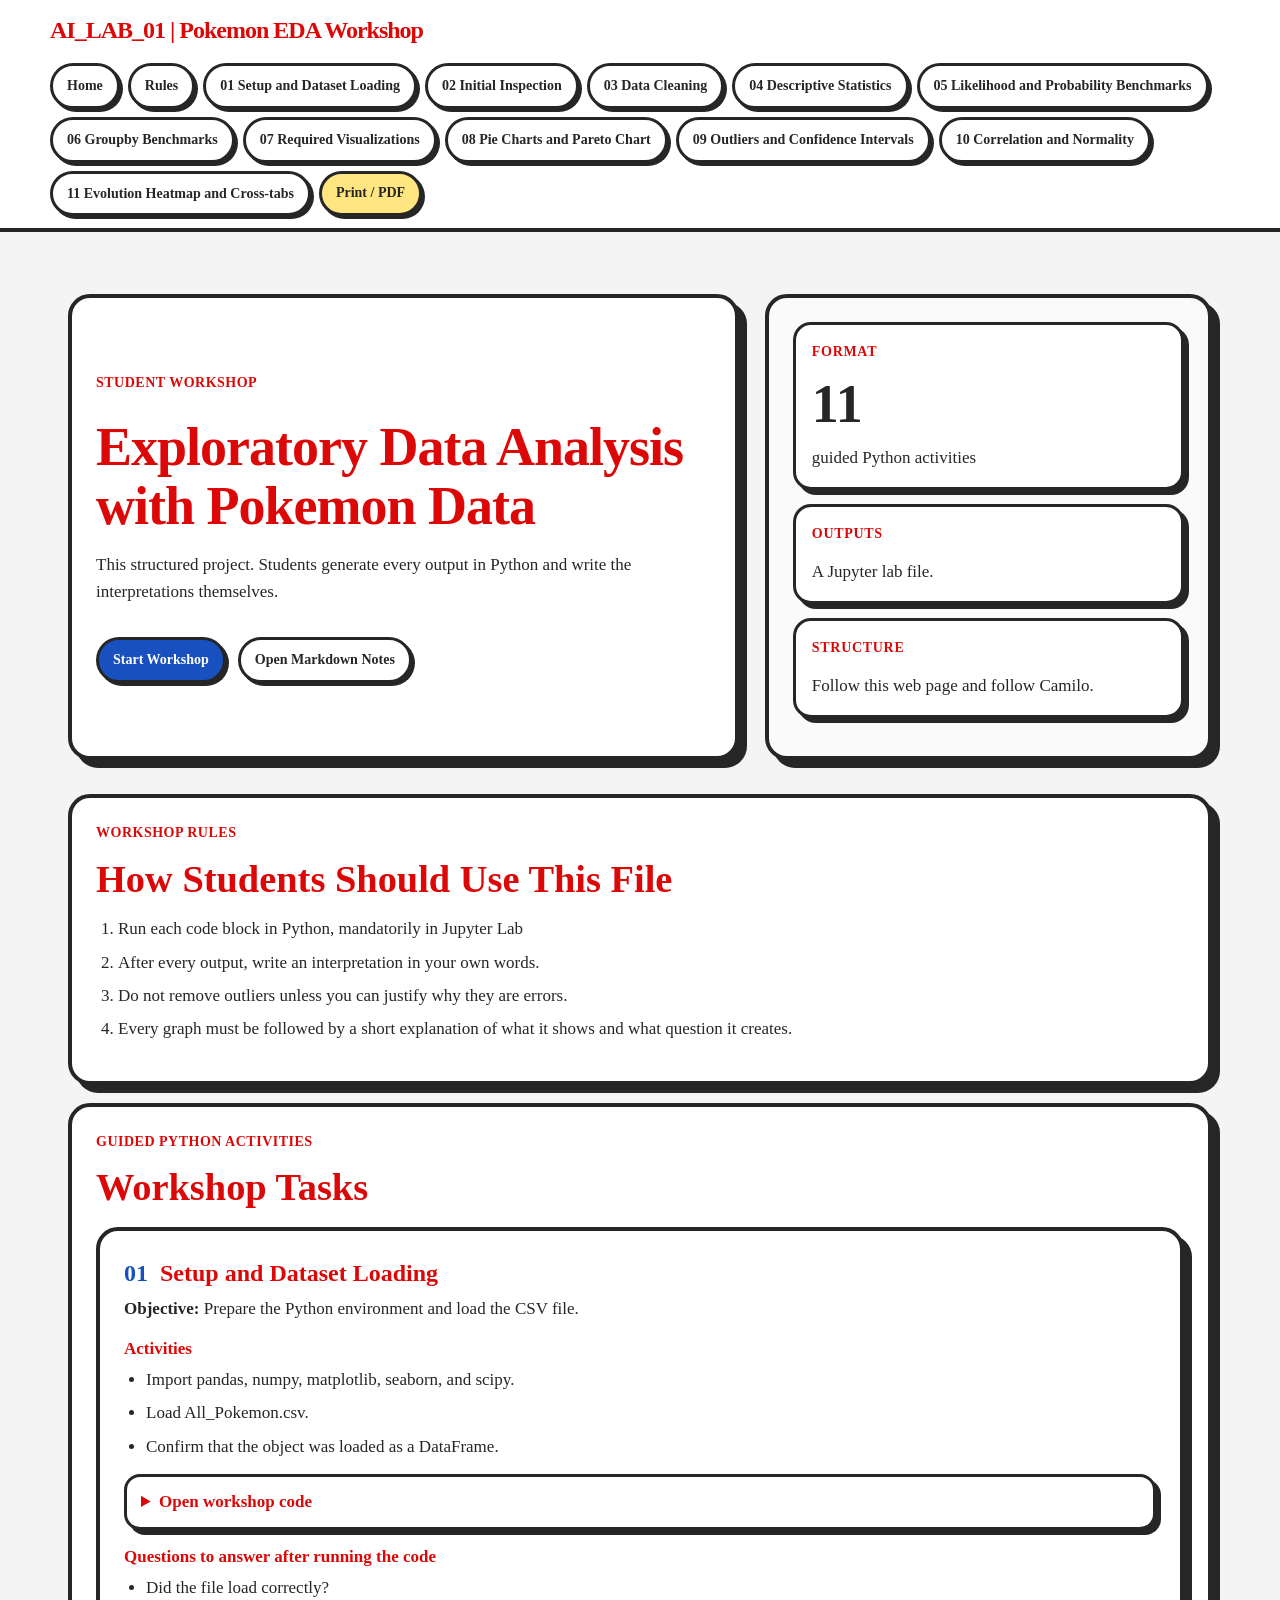
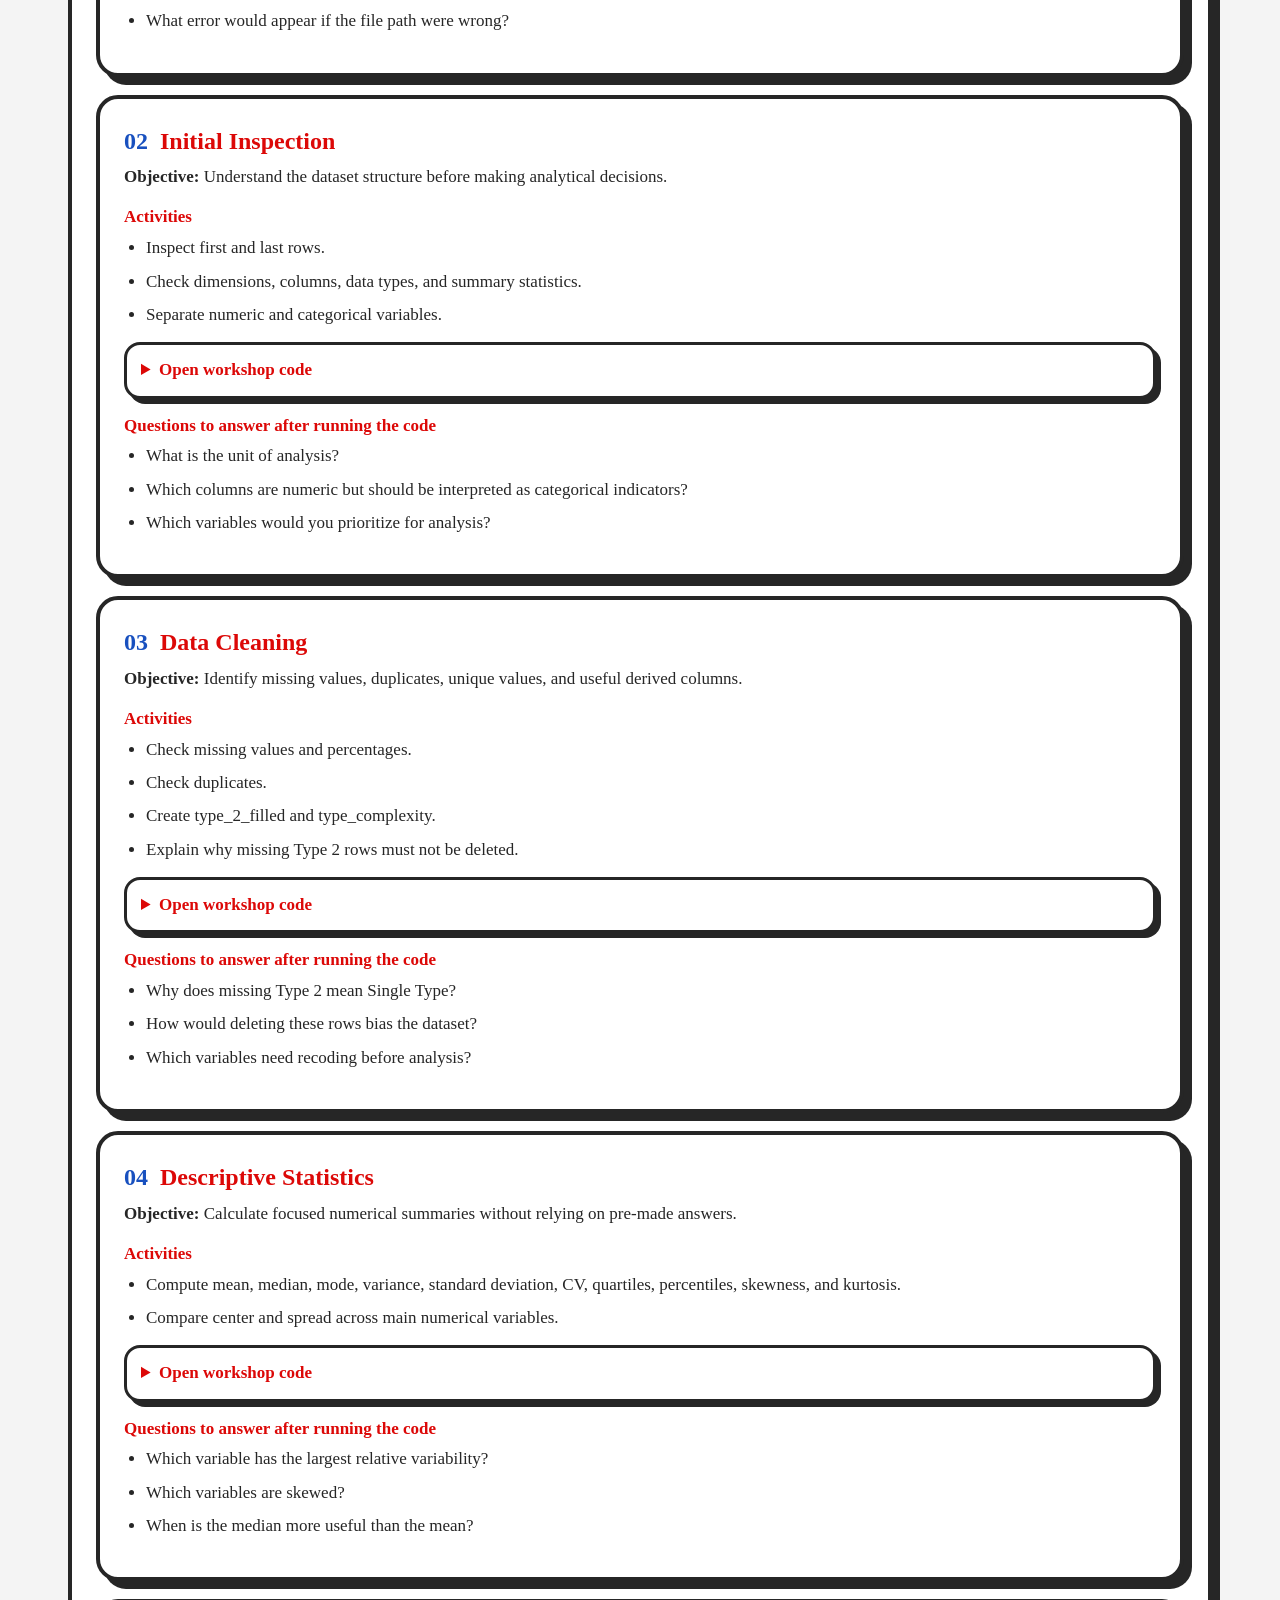
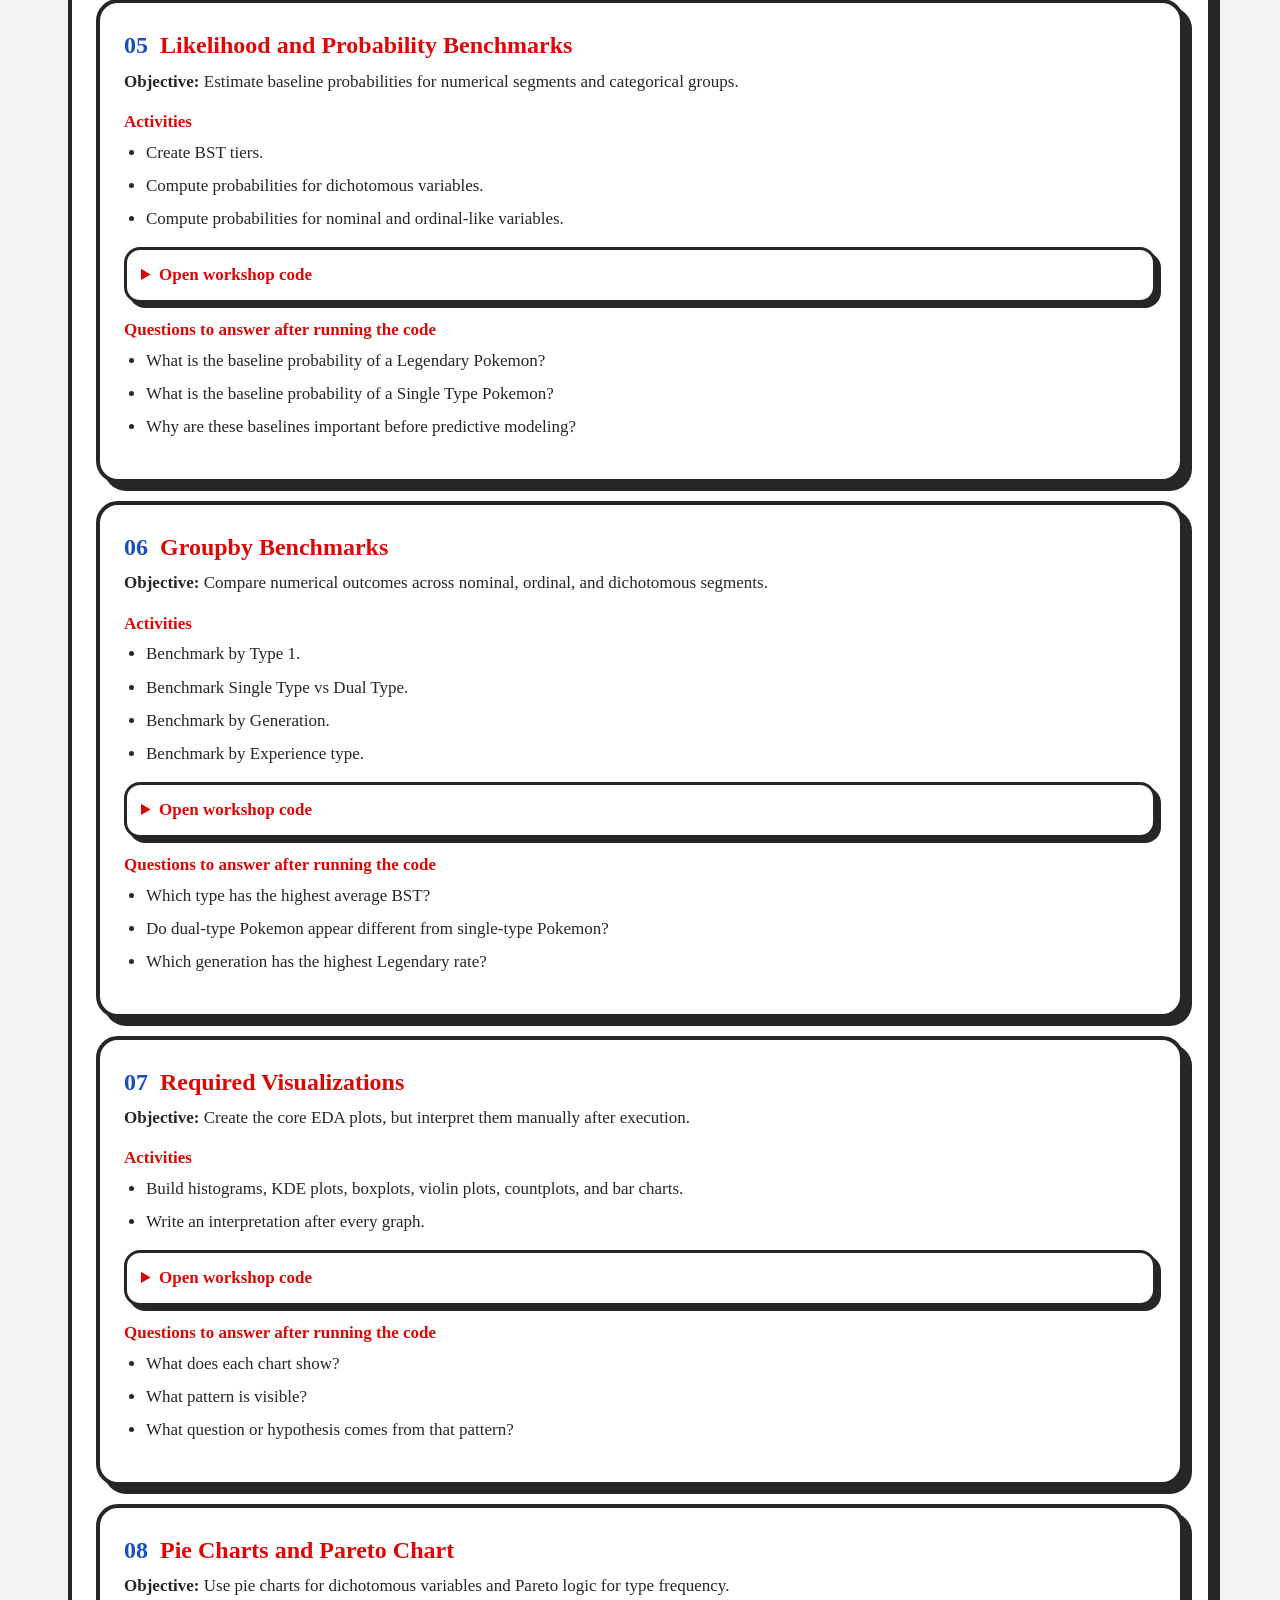
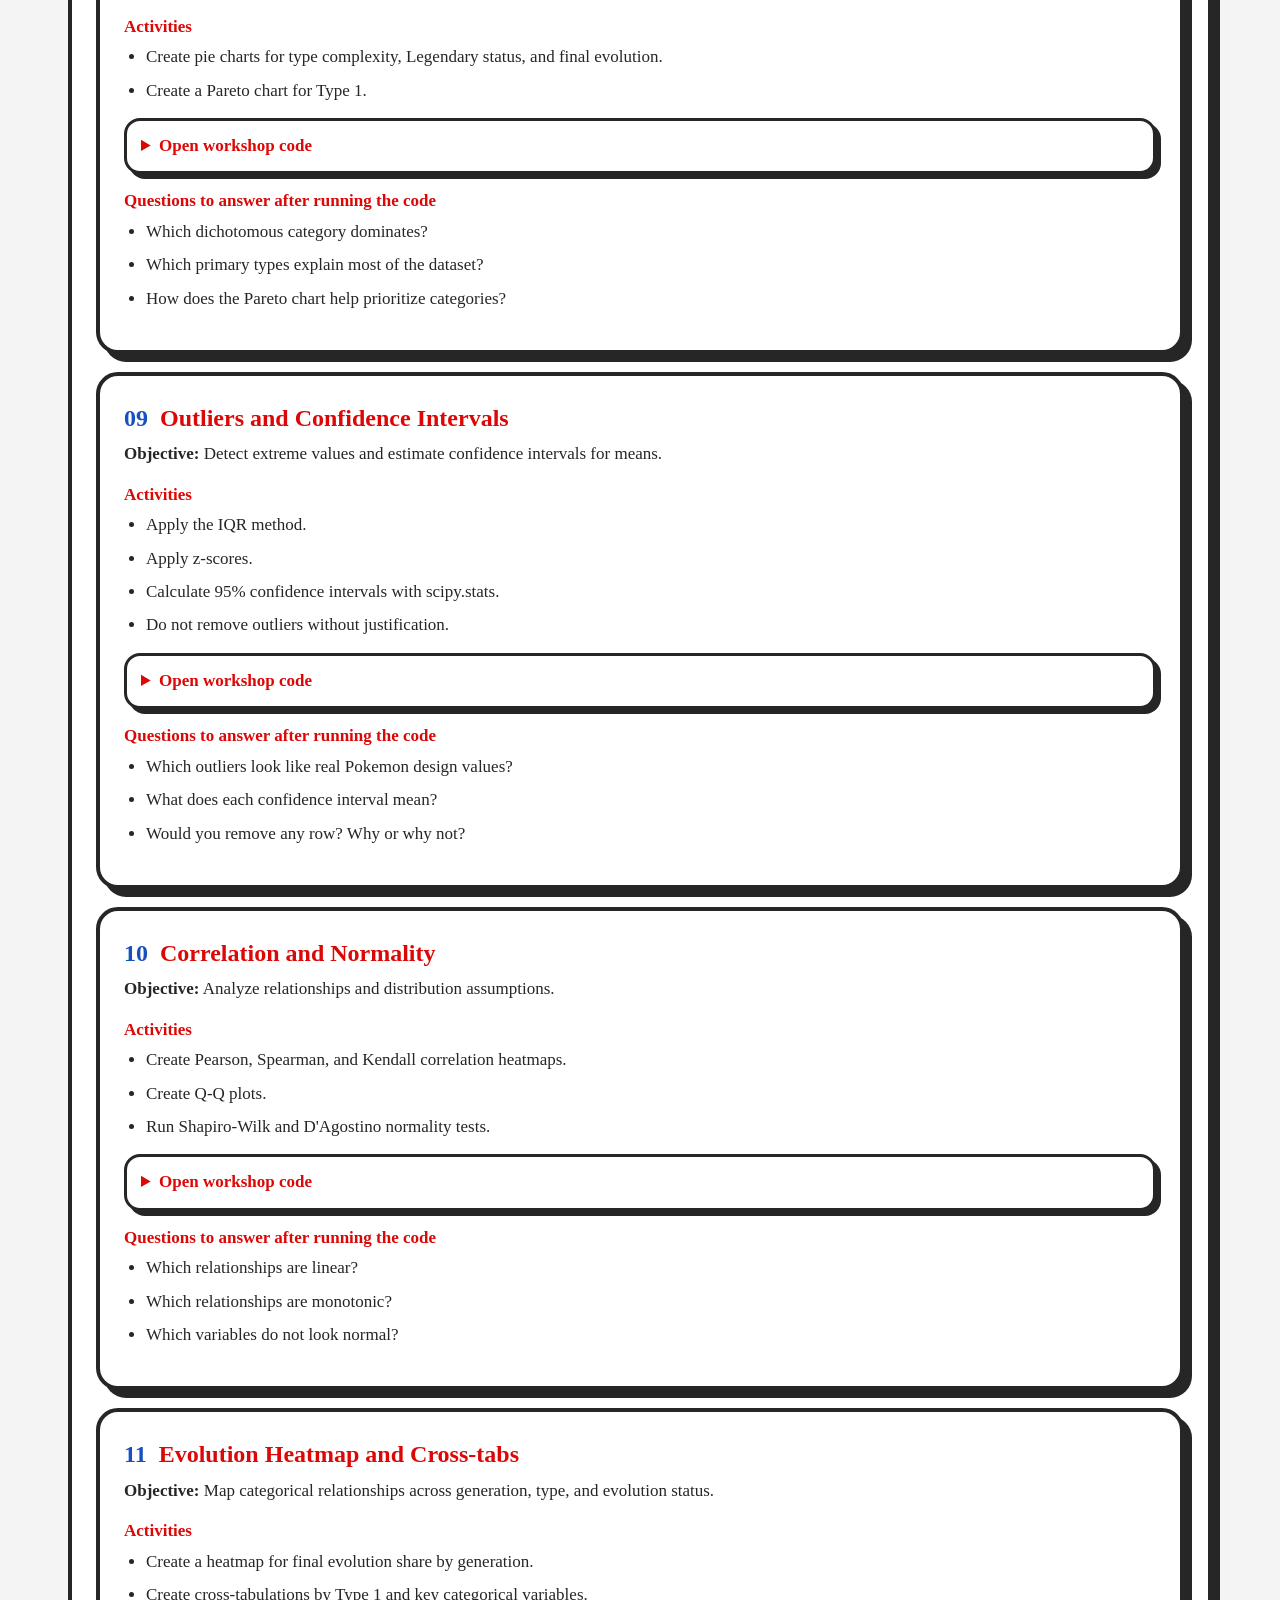
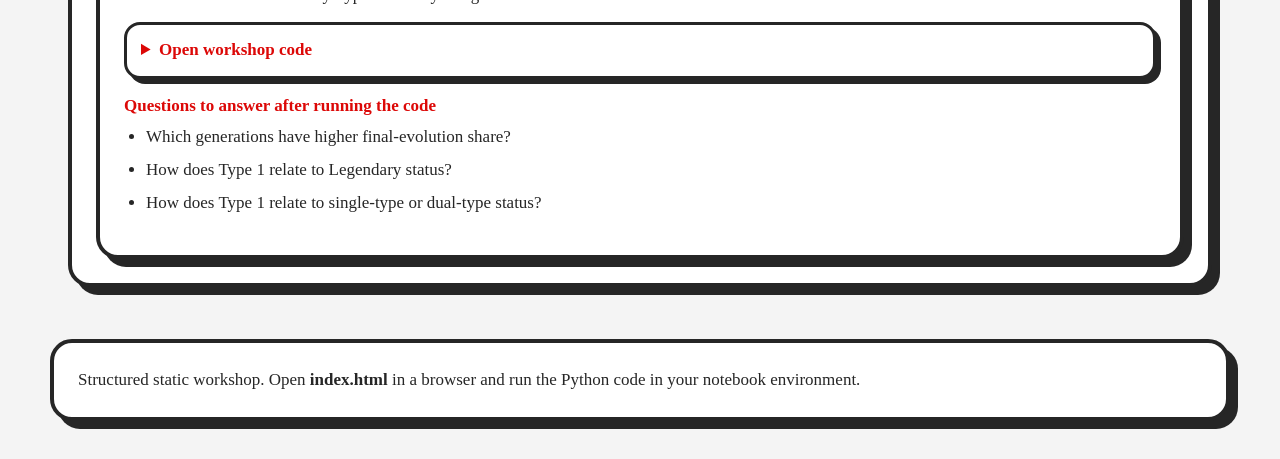
==== LAB_AI_02/LAB_AI_2_Lecture/LAB_AI_2_Lecture.html @ eb66f820 "new web" ====
<!DOCTYPE html>
<html lang="en">
<head>
  <meta charset="UTF-8">
  <meta name="viewport" content="width=device-width, initial-scale=1.0">
  <title>AI_Lab_2</title>
  <link rel="stylesheet" href="assets/css/main.css">
</head>
<body class="page">
  <header class="topbar">
    <nav class="nav" aria-label="Workshop navigation">
      <a class="nav__brand" href="#home">AI_LAB_01 | Pokemon EDA Workshop</a>
      <div class="nav__links">
        <a class="nav__link" href="#home">Home</a>
        <a class="nav__link" href="#rules">Rules</a>
        <a class="nav__link" href="#task-1">01 Setup and Dataset Loading</a>
<a class="nav__link" href="#task-2">02 Initial Inspection</a>
<a class="nav__link" href="#task-3">03 Data Cleaning</a>
<a class="nav__link" href="#task-4">04 Descriptive Statistics</a>
<a class="nav__link" href="#task-5">05 Likelihood and Probability Benchmarks</a>
<a class="nav__link" href="#task-6">06 Groupby Benchmarks</a>
<a class="nav__link" href="#task-7">07 Required Visualizations</a>
<a class="nav__link" href="#task-8">08 Pie Charts and Pareto Chart</a>
<a class="nav__link" href="#task-9">09 Outliers and Confidence Intervals</a>
<a class="nav__link" href="#task-10">10 Correlation and Normality</a>
<a class="nav__link" href="#task-11">11 Evolution Heatmap and Cross-tabs</a>
        <button class="button button--print" type="button" data-print>Print / PDF</button>
      </div>
    </nav>
  </header>

  <main class="page__main" id="home">
    <section class="hero">
      <div class="hero__card">
        <p class="hero__eyebrow">Student Workshop</p>
        <h1 class="hero__title">Exploratory Data Analysis with Pokemon Data</h1>
        <p class="hero__lead">This structured project. Students generate every output in Python and write the interpretations themselves.</p>
        <div class="hero__actions">
          <a class="button button--primary" href="#task-1">Start Workshop</a>
          <a class="button" href="docs/LECTURE_IIN_01_Improved.md">Open Markdown Notes</a>
        </div>
      </div>
      <aside class="poster" aria-label="Workshop summary">
        <div class="poster__block">
          <p class="poster__label">Format</p>
          <p class="poster__number">11</p>
          <p class="poster__text">guided Python activities</p>
        </div>
        <div class="poster__block">
          <p class="poster__label">Outputs</p>
          <p class="poster__text">A Jupyter lab file.</p>
        </div>
        <div class="poster__block">
          <p class="poster__label">Structure</p>
          <p class="poster__text">Follow this web page and follow Camilo.</p>
        </div>
      </aside>
    </section>

    <section class="note-card" id="rules">
      <p class="note-card__eyebrow">Workshop Rules</p>
      <h2 class="note-card__title">How Students Should Use This File</h2>
      <ol class="list list--ordered">
        <li class="list__item">Run each code block in Python, mandatorily in Jupyter Lab</li>
        <li class="list__item">After every output, write an interpretation in your own words.</li>
        <li class="list__item">Do not remove outliers unless you can justify why they are errors.</li>
        <li class="list__item">Every graph must be followed by a short explanation of what it shows and what question it creates.</li>
      </ol>
    </section>

  

    <section class="workshop-card" id="workshop">
      <p class="workshop__eyebrow">Guided Python Activities</p>
      <h2 class="workshop__title">Workshop Tasks</h2>
      
    <article class="workshop-card" id="task-1">
      <div class="workshop-card__header">
        <span class="workshop-card__number">01</span>
        <h3 class="workshop-card__title">Setup and Dataset Loading</h3>
      </div>
      <p class="workshop-card__objective"><strong>Objective:</strong> Prepare the Python environment and load the CSV file.</p>
      <section class="workshop-card__section">
        <h4 class="workshop-card__subtitle">Activities</h4>
        <ul class="list"><li class="list__item">Import pandas, numpy, matplotlib, seaborn, and scipy.</li><li class="list__item">Load All_Pokemon.csv.</li><li class="list__item">Confirm that the object was loaded as a DataFrame.</li></ul>
      </section>
      
    <details class="code-card workshop-card__code">
      <summary class="code-card__summary">Open workshop code</summary>
      <div class="code-card__toolbar">
        <span class="code-card__label">Python code</span>
        <button class="button button--copy" type="button" data-copy-target="code-1">Copy</button>
      </div>
      <pre class="code-card__pre"><code id="code-1" class="code-card__code-text"># Workshop setup
import pandas as pd
import numpy as np
import matplotlib.pyplot as plt
import seaborn as sns
from scipy import stats

file_path = &quot;All_Pokemon.csv&quot;
pokemon = pd.read_csv(file_path)

# Recommended display options for a classroom notebook
pd.set_option(&quot;display.max_columns&quot;, None)
pd.set_option(&quot;display.width&quot;, 120)</code></pre>
    </details>
    
      <section class="workshop-card__section">
        <h4 class="workshop-card__subtitle">Questions to answer after running the code</h4>
        <ul class="list"><li class="list__item">Did the file load correctly?</li><li class="list__item">What error would appear if the file path were wrong?</li></ul>
      </section>
    </article>
    

    <article class="workshop-card" id="task-2">
      <div class="workshop-card__header">
        <span class="workshop-card__number">02</span>
        <h3 class="workshop-card__title">Initial Inspection</h3>
      </div>
      <p class="workshop-card__objective"><strong>Objective:</strong> Understand the dataset structure before making analytical decisions.</p>
      <section class="workshop-card__section">
        <h4 class="workshop-card__subtitle">Activities</h4>
        <ul class="list"><li class="list__item">Inspect first and last rows.</li><li class="list__item">Check dimensions, columns, data types, and summary statistics.</li><li class="list__item">Separate numeric and categorical variables.</li></ul>
      </section>
      
    <details class="code-card workshop-card__code">
      <summary class="code-card__summary">Open workshop code</summary>
      <div class="code-card__toolbar">
        <span class="code-card__label">Python code</span>
        <button class="button button--copy" type="button" data-copy-target="code-2">Copy</button>
      </div>
      <pre class="code-card__pre"><code id="code-2" class="code-card__code-text"># Initial inspection
pokemon.head()
pokemon.tail()
pokemon.shape
pokemon.columns
pokemon.dtypes
pokemon.info()
pokemon.describe(include=&quot;all&quot;)

numeric_variables = pokemon.select_dtypes(include=np.number).columns.tolist()
categorical_variables = pokemon.select_dtypes(exclude=np.number).columns.tolist()

print(&quot;Numeric variables:&quot;, numeric_variables)
print(&quot;Categorical variables:&quot;, categorical_variables)</code></pre>
    </details>
    
      <section class="workshop-card__section">
        <h4 class="workshop-card__subtitle">Questions to answer after running the code</h4>
        <ul class="list"><li class="list__item">What is the unit of analysis?</li><li class="list__item">Which columns are numeric but should be interpreted as categorical indicators?</li><li class="list__item">Which variables would you prioritize for analysis?</li></ul>
      </section>
    </article>
    

    <article class="workshop-card" id="task-3">
      <div class="workshop-card__header">
        <span class="workshop-card__number">03</span>
        <h3 class="workshop-card__title">Data Cleaning</h3>
      </div>
      <p class="workshop-card__objective"><strong>Objective:</strong> Identify missing values, duplicates, unique values, and useful derived columns.</p>
      <section class="workshop-card__section">
        <h4 class="workshop-card__subtitle">Activities</h4>
        <ul class="list"><li class="list__item">Check missing values and percentages.</li><li class="list__item">Check duplicates.</li><li class="list__item">Create type_2_filled and type_complexity.</li><li class="list__item">Explain why missing Type 2 rows must not be deleted.</li></ul>
      </section>
      
    <details class="code-card workshop-card__code">
      <summary class="code-card__summary">Open workshop code</summary>
      <div class="code-card__toolbar">
        <span class="code-card__label">Python code</span>
        <button class="button button--copy" type="button" data-copy-target="code-3">Copy</button>
      </div>
      <pre class="code-card__pre"><code id="code-3" class="code-card__code-text"># Data cleaning and quality checks
pokemon_clean = pokemon.copy()

pokemon_clean.columns = (
    pokemon_clean.columns
    .str.strip()
    .str.lower()
    .str.replace(&quot; &quot;, &quot;_&quot;, regex=False)
)

# Type 2 is missing when a Pokemon has only one type.
# Do NOT delete these rows. Convert the missing value into a meaningful category.
pokemon_clean[&quot;type_2_filled&quot;] = pokemon_clean[&quot;type_2&quot;].fillna(&quot;Single Type&quot;)
pokemon_clean[&quot;type_complexity&quot;] = np.where(
    pokemon_clean[&quot;type_2&quot;].isna(),
    &quot;Single Type&quot;,
    &quot;Dual Type&quot;
)

pokemon_clean[&quot;legendary_label&quot;] = np.where(
    pokemon_clean[&quot;legendary&quot;] == 1,
    &quot;Legendary&quot;,
    &quot;Non-Legendary&quot;
)

pokemon_clean[&quot;final_evolution_label&quot;] = np.where(
    pokemon_clean[&quot;final_evolution&quot;] == 1,
    &quot;Final Evolution&quot;,
    &quot;Not Final&quot;
)

missing_table = pokemon.isna().sum().to_frame(&quot;missing_count&quot;)
missing_table[&quot;missing_percent&quot;] = pokemon.isna().mean() * 100

duplicate_rows = pokemon.duplicated().sum()
unique_values = pokemon.nunique(dropna=False)

missing_table
duplicate_rows
unique_values</code></pre>
    </details>
    
      <section class="workshop-card__section">
        <h4 class="workshop-card__subtitle">Questions to answer after running the code</h4>
        <ul class="list"><li class="list__item">Why does missing Type 2 mean Single Type?</li><li class="list__item">How would deleting these rows bias the dataset?</li><li class="list__item">Which variables need recoding before analysis?</li></ul>
      </section>
    </article>
    

    <article class="workshop-card" id="task-4">
      <div class="workshop-card__header">
        <span class="workshop-card__number">04</span>
        <h3 class="workshop-card__title">Descriptive Statistics</h3>
      </div>
      <p class="workshop-card__objective"><strong>Objective:</strong> Calculate focused numerical summaries without relying on pre-made answers.</p>
      <section class="workshop-card__section">
        <h4 class="workshop-card__subtitle">Activities</h4>
        <ul class="list"><li class="list__item">Compute mean, median, mode, variance, standard deviation, CV, quartiles, percentiles, skewness, and kurtosis.</li><li class="list__item">Compare center and spread across main numerical variables.</li></ul>
      </section>
      
    <details class="code-card workshop-card__code">
      <summary class="code-card__summary">Open workshop code</summary>
      <div class="code-card__toolbar">
        <span class="code-card__label">Python code</span>
        <button class="button button--copy" type="button" data-copy-target="code-4">Copy</button>
      </div>
      <pre class="code-card__pre"><code id="code-4" class="code-card__code-text"># Focused descriptive statistics
main_numeric = [&quot;HP&quot;, &quot;Att&quot;, &quot;Def&quot;, &quot;Spa&quot;, &quot;Spd&quot;, &quot;Spe&quot;, &quot;BST&quot;, &quot;Height&quot;, &quot;Weight&quot;, &quot;BMI&quot;, &quot;Catch Rate&quot;]

descriptive_rows = []
for column in main_numeric:
    s = pokemon[column].dropna()
    descriptive_rows.append({
        &quot;variable&quot;: column,
        &quot;count&quot;: s.count(),
        &quot;mean&quot;: s.mean(),
        &quot;median&quot;: s.median(),
        &quot;mode&quot;: s.mode().iloc[0] if not s.mode().empty else np.nan,
        &quot;min&quot;: s.min(),
        &quot;max&quot;: s.max(),
        &quot;range&quot;: s.max() - s.min(),
        &quot;variance&quot;: s.var(ddof=1),
        &quot;std_dev&quot;: s.std(ddof=1),
        &quot;coefficient_of_variation&quot;: s.std(ddof=1) / s.mean(),
        &quot;Q1&quot;: s.quantile(0.25),
        &quot;Q2&quot;: s.quantile(0.50),
        &quot;Q3&quot;: s.quantile(0.75),
        &quot;IQR&quot;: s.quantile(0.75) - s.quantile(0.25),
        &quot;P5&quot;: s.quantile(0.05),
        &quot;P10&quot;: s.quantile(0.10),
        &quot;P25&quot;: s.quantile(0.25),
        &quot;P50&quot;: s.quantile(0.50),
        &quot;P75&quot;: s.quantile(0.75),
        &quot;P90&quot;: s.quantile(0.90),
        &quot;P95&quot;: s.quantile(0.95),
        &quot;skewness&quot;: s.skew(),
        &quot;kurtosis&quot;: s.kurt()
    })

descriptive_statistics = pd.DataFrame(descriptive_rows).set_index(&quot;variable&quot;)
descriptive_statistics</code></pre>
    </details>
    
      <section class="workshop-card__section">
        <h4 class="workshop-card__subtitle">Questions to answer after running the code</h4>
        <ul class="list"><li class="list__item">Which variable has the largest relative variability?</li><li class="list__item">Which variables are skewed?</li><li class="list__item">When is the median more useful than the mean?</li></ul>
      </section>
    </article>
    

    <article class="workshop-card" id="task-5">
      <div class="workshop-card__header">
        <span class="workshop-card__number">05</span>
        <h3 class="workshop-card__title">Likelihood and Probability Benchmarks</h3>
      </div>
      <p class="workshop-card__objective"><strong>Objective:</strong> Estimate baseline probabilities for numerical segments and categorical groups.</p>
      <section class="workshop-card__section">
        <h4 class="workshop-card__subtitle">Activities</h4>
        <ul class="list"><li class="list__item">Create BST tiers.</li><li class="list__item">Compute probabilities for dichotomous variables.</li><li class="list__item">Compute probabilities for nominal and ordinal-like variables.</li></ul>
      </section>
      
    <details class="code-card workshop-card__code">
      <summary class="code-card__summary">Open workshop code</summary>
      <div class="code-card__toolbar">
        <span class="code-card__label">Python code</span>
        <button class="button button--copy" type="button" data-copy-target="code-5">Copy</button>
      </div>
      <pre class="code-card__pre"><code id="code-5" class="code-card__code-text"># Likelihood / probability benchmarks
pokemon_clean[&quot;bst_tier&quot;] = pd.cut(
    pokemon_clean[&quot;bst&quot;],
    bins=[-np.inf, 330, 459, 515, np.inf],
    labels=[&quot;Low BST&quot;, &quot;Middle BST&quot;, &quot;High BST&quot;, &quot;Elite BST&quot;]
)

binary_likelihood = pd.concat([
    pokemon_clean[&quot;type_complexity&quot;].value_counts().rename_axis(&quot;category&quot;).to_frame(&quot;count&quot;).assign(variable=&quot;Type Complexity&quot;),
    pokemon_clean[&quot;legendary_label&quot;].value_counts().rename_axis(&quot;category&quot;).to_frame(&quot;count&quot;).assign(variable=&quot;Legendary Status&quot;),
    pokemon_clean[&quot;final_evolution_label&quot;].value_counts().rename_axis(&quot;category&quot;).to_frame(&quot;count&quot;).assign(variable=&quot;Evolution Status&quot;)
]).reset_index().set_index([&quot;variable&quot;, &quot;category&quot;])

binary_likelihood[&quot;probability&quot;] = binary_likelihood[&quot;count&quot;] / len(pokemon_clean)
binary_likelihood

categorical_likelihood = pd.concat([
    pokemon_clean[&quot;type_1&quot;].value_counts().rename_axis(&quot;category&quot;).to_frame(&quot;count&quot;).assign(variable=&quot;Type 1&quot;),
    pokemon_clean[&quot;type_2_filled&quot;].value_counts().rename_axis(&quot;category&quot;).to_frame(&quot;count&quot;).assign(variable=&quot;Type 2 Filled&quot;),
    pokemon_clean[&quot;experience_type&quot;].value_counts().rename_axis(&quot;category&quot;).to_frame(&quot;count&quot;).assign(variable=&quot;Experience type&quot;),
    pokemon_clean[&quot;bst_tier&quot;].value_counts().rename_axis(&quot;category&quot;).to_frame(&quot;count&quot;).assign(variable=&quot;BST tier&quot;)
]).reset_index().set_index([&quot;variable&quot;, &quot;category&quot;])

categorical_likelihood[&quot;probability&quot;] = categorical_likelihood[&quot;count&quot;] / len(pokemon_clean)
categorical_likelihood</code></pre>
    </details>
    
      <section class="workshop-card__section">
        <h4 class="workshop-card__subtitle">Questions to answer after running the code</h4>
        <ul class="list"><li class="list__item">What is the baseline probability of a Legendary Pokemon?</li><li class="list__item">What is the baseline probability of a Single Type Pokemon?</li><li class="list__item">Why are these baselines important before predictive modeling?</li></ul>
      </section>
    </article>
    

    <article class="workshop-card" id="task-6">
      <div class="workshop-card__header">
        <span class="workshop-card__number">06</span>
        <h3 class="workshop-card__title">Groupby Benchmarks</h3>
      </div>
      <p class="workshop-card__objective"><strong>Objective:</strong> Compare numerical outcomes across nominal, ordinal, and dichotomous segments.</p>
      <section class="workshop-card__section">
        <h4 class="workshop-card__subtitle">Activities</h4>
        <ul class="list"><li class="list__item">Benchmark by Type 1.</li><li class="list__item">Benchmark Single Type vs Dual Type.</li><li class="list__item">Benchmark by Generation.</li><li class="list__item">Benchmark by Experience type.</li></ul>
      </section>
      
    <details class="code-card workshop-card__code">
      <summary class="code-card__summary">Open workshop code</summary>
      <div class="code-card__toolbar">
        <span class="code-card__label">Python code</span>
        <button class="button button--copy" type="button" data-copy-target="code-6">Copy</button>
      </div>
      <pre class="code-card__pre"><code id="code-6" class="code-card__code-text"># Groupby benchmarks for nominal and ordinal variables
type_benchmark = pokemon_clean.groupby(&quot;type_1&quot;).agg(
    count=(&quot;name&quot;, &quot;count&quot;),
    mean_BST=(&quot;bst&quot;, &quot;mean&quot;),
    median_BST=(&quot;bst&quot;, &quot;median&quot;),
    mean_HP=(&quot;hp&quot;, &quot;mean&quot;),
    mean_Att=(&quot;att&quot;, &quot;mean&quot;),
    mean_Def=(&quot;def&quot;, &quot;mean&quot;),
    mean_Spe=(&quot;spe&quot;, &quot;mean&quot;),
    legendary_rate=(&quot;legendary&quot;, &quot;mean&quot;),
    dual_type_rate=(&quot;type_2&quot;, lambda s: s.notna().mean()),
    final_evolution_rate=(&quot;final_evolution&quot;, &quot;mean&quot;)
).sort_values(&quot;mean_BST&quot;, ascending=False)

type_complexity_benchmark = pokemon_clean.groupby(&quot;type_complexity&quot;).agg(
    count=(&quot;name&quot;, &quot;count&quot;),
    mean_BST=(&quot;bst&quot;, &quot;mean&quot;),
    median_BST=(&quot;bst&quot;, &quot;median&quot;),
    legendary_rate=(&quot;legendary&quot;, &quot;mean&quot;),
    final_evolution_rate=(&quot;final_evolution&quot;, &quot;mean&quot;)
)

generation_benchmark = pokemon_clean.groupby(&quot;generation&quot;).agg(
    count=(&quot;name&quot;, &quot;count&quot;),
    mean_BST=(&quot;bst&quot;, &quot;mean&quot;),
    median_BST=(&quot;bst&quot;, &quot;median&quot;),
    legendary_rate=(&quot;legendary&quot;, &quot;mean&quot;),
    dual_type_rate=(&quot;type_2&quot;, lambda s: s.notna().mean()),
    final_evolution_rate=(&quot;final_evolution&quot;, &quot;mean&quot;),
    mean_catch_rate=(&quot;catch_rate&quot;, &quot;mean&quot;)
)

experience_benchmark = pokemon_clean.groupby(&quot;experience_type&quot;).agg(
    count=(&quot;name&quot;, &quot;count&quot;),
    mean_BST=(&quot;bst&quot;, &quot;mean&quot;),
    median_BST=(&quot;bst&quot;, &quot;median&quot;),
    mean_catch_rate=(&quot;catch_rate&quot;, &quot;mean&quot;),
    legendary_rate=(&quot;legendary&quot;, &quot;mean&quot;)
)

type_benchmark
type_complexity_benchmark
generation_benchmark
experience_benchmark</code></pre>
    </details>
    
      <section class="workshop-card__section">
        <h4 class="workshop-card__subtitle">Questions to answer after running the code</h4>
        <ul class="list"><li class="list__item">Which type has the highest average BST?</li><li class="list__item">Do dual-type Pokemon appear different from single-type Pokemon?</li><li class="list__item">Which generation has the highest Legendary rate?</li></ul>
      </section>
    </article>
    

    <article class="workshop-card" id="task-7">
      <div class="workshop-card__header">
        <span class="workshop-card__number">07</span>
        <h3 class="workshop-card__title">Required Visualizations</h3>
      </div>
      <p class="workshop-card__objective"><strong>Objective:</strong> Create the core EDA plots, but interpret them manually after execution.</p>
      <section class="workshop-card__section">
        <h4 class="workshop-card__subtitle">Activities</h4>
        <ul class="list"><li class="list__item">Build histograms, KDE plots, boxplots, violin plots, countplots, and bar charts.</li><li class="list__item">Write an interpretation after every graph.</li></ul>
      </section>
      
    <details class="code-card workshop-card__code">
      <summary class="code-card__summary">Open workshop code</summary>
      <div class="code-card__toolbar">
        <span class="code-card__label">Python code</span>
        <button class="button button--copy" type="button" data-copy-target="code-7">Copy</button>
      </div>
      <pre class="code-card__pre"><code id="code-7" class="code-card__code-text"># Required visualizations
main_numeric = [&quot;HP&quot;, &quot;Att&quot;, &quot;Def&quot;, &quot;Spa&quot;, &quot;Spd&quot;, &quot;Spe&quot;, &quot;BST&quot;, &quot;Height&quot;, &quot;Weight&quot;, &quot;BMI&quot;, &quot;Catch Rate&quot;]

# Histograms and KDE plots
for column in main_numeric:
    plt.figure(figsize=(8, 4))
    sns.histplot(data=pokemon, x=column, bins=25, kde=True)
    plt.title(f&quot;Histogram and KDE: {column}&quot;)
    plt.show()

# Boxplots for numerical variables
for column in main_numeric:
    plt.figure(figsize=(6, 4))
    sns.boxplot(data=pokemon, y=column)
    plt.title(f&quot;Boxplot: {column}&quot;)
    plt.show()

# Violin plots by important categories
for column in [&quot;BST&quot;, &quot;HP&quot;, &quot;Att&quot;, &quot;Def&quot;, &quot;Spe&quot;]:
    plt.figure(figsize=(7, 4))
    sns.violinplot(data=pokemon_clean, x=&quot;legendary_label&quot;, y=column.lower() if column != &quot;BST&quot; else &quot;bst&quot;, inner=&quot;quartile&quot;)
    plt.title(f&quot;{column} by Legendary Status&quot;)
    plt.show()

# Countplots and bar charts
sns.countplot(data=pokemon, y=&quot;Type 1&quot;, order=pokemon[&quot;Type 1&quot;].value_counts().index)
plt.title(&quot;Primary Type Frequency&quot;)
plt.show()

sns.countplot(data=pokemon_clean, x=&quot;type_complexity&quot;)
plt.title(&quot;Single Type vs Dual Type&quot;)
plt.show()

sns.countplot(data=pokemon_clean, x=&quot;legendary_label&quot;)
plt.title(&quot;Legendary vs Non-Legendary&quot;)
plt.show()</code></pre>
    </details>
    
      <section class="workshop-card__section">
        <h4 class="workshop-card__subtitle">Questions to answer after running the code</h4>
        <ul class="list"><li class="list__item">What does each chart show?</li><li class="list__item">What pattern is visible?</li><li class="list__item">What question or hypothesis comes from that pattern?</li></ul>
      </section>
    </article>
    

    <article class="workshop-card" id="task-8">
      <div class="workshop-card__header">
        <span class="workshop-card__number">08</span>
        <h3 class="workshop-card__title">Pie Charts and Pareto Chart</h3>
      </div>
      <p class="workshop-card__objective"><strong>Objective:</strong> Use pie charts for dichotomous variables and Pareto logic for type frequency.</p>
      <section class="workshop-card__section">
        <h4 class="workshop-card__subtitle">Activities</h4>
        <ul class="list"><li class="list__item">Create pie charts for type complexity, Legendary status, and final evolution.</li><li class="list__item">Create a Pareto chart for Type 1.</li></ul>
      </section>
      
    <details class="code-card workshop-card__code">
      <summary class="code-card__summary">Open workshop code</summary>
      <div class="code-card__toolbar">
        <span class="code-card__label">Python code</span>
        <button class="button button--copy" type="button" data-copy-target="code-8">Copy</button>
      </div>
      <pre class="code-card__pre"><code id="code-8" class="code-card__code-text"># Pie charts and Pareto chart
pokemon_clean[&quot;type_complexity&quot;].value_counts().plot(
    kind=&quot;pie&quot;,
    autopct=&quot;%1.1f%%&quot;,
    title=&quot;Single Type vs Dual Type&quot;
)
plt.ylabel(&quot;&quot;)
plt.show()

pokemon_clean[&quot;legendary_label&quot;].value_counts().plot(
    kind=&quot;pie&quot;,
    autopct=&quot;%1.1f%%&quot;,
    title=&quot;Legendary vs Non-Legendary&quot;
)
plt.ylabel(&quot;&quot;)
plt.show()

pokemon_clean[&quot;final_evolution_label&quot;].value_counts().plot(
    kind=&quot;pie&quot;,
    autopct=&quot;%1.1f%%&quot;,
    title=&quot;Final Evolution vs Not Final&quot;
)
plt.ylabel(&quot;&quot;)
plt.show()

type_counts = pokemon[&quot;Type 1&quot;].value_counts()
cumulative_percentage = type_counts.cumsum() / type_counts.sum() * 100

fig, ax1 = plt.subplots(figsize=(10, 5))
type_counts.plot(kind=&quot;bar&quot;, ax=ax1, color=&quot;steelblue&quot;)
ax1.set_ylabel(&quot;Count&quot;)
ax1.set_title(&quot;Pareto Chart of Primary Type&quot;)

ax2 = ax1.twinx()
cumulative_percentage.plot(ax=ax2, color=&quot;red&quot;, marker=&quot;o&quot;)
ax2.set_ylabel(&quot;Cumulative percentage&quot;)
plt.show()</code></pre>
    </details>
    
      <section class="workshop-card__section">
        <h4 class="workshop-card__subtitle">Questions to answer after running the code</h4>
        <ul class="list"><li class="list__item">Which dichotomous category dominates?</li><li class="list__item">Which primary types explain most of the dataset?</li><li class="list__item">How does the Pareto chart help prioritize categories?</li></ul>
      </section>
    </article>
    

    <article class="workshop-card" id="task-9">
      <div class="workshop-card__header">
        <span class="workshop-card__number">09</span>
        <h3 class="workshop-card__title">Outliers and Confidence Intervals</h3>
      </div>
      <p class="workshop-card__objective"><strong>Objective:</strong> Detect extreme values and estimate confidence intervals for means.</p>
      <section class="workshop-card__section">
        <h4 class="workshop-card__subtitle">Activities</h4>
        <ul class="list"><li class="list__item">Apply the IQR method.</li><li class="list__item">Apply z-scores.</li><li class="list__item">Calculate 95% confidence intervals with scipy.stats.</li><li class="list__item">Do not remove outliers without justification.</li></ul>
      </section>
      
    <details class="code-card workshop-card__code">
      <summary class="code-card__summary">Open workshop code</summary>
      <div class="code-card__toolbar">
        <span class="code-card__label">Python code</span>
        <button class="button button--copy" type="button" data-copy-target="code-9">Copy</button>
      </div>
      <pre class="code-card__pre"><code id="code-9" class="code-card__code-text"># Outlier detection and confidence intervals
main_numeric = [&quot;HP&quot;, &quot;Att&quot;, &quot;Def&quot;, &quot;Spa&quot;, &quot;Spd&quot;, &quot;Spe&quot;, &quot;BST&quot;, &quot;Height&quot;, &quot;Weight&quot;, &quot;BMI&quot;, &quot;Catch Rate&quot;]

outlier_summary = []
for column in main_numeric:
    s = pokemon[column].dropna()
    q1 = s.quantile(0.25)
    q3 = s.quantile(0.75)
    iqr = q3 - q1
    lower_fence = q1 - 1.5 * iqr
    upper_fence = q3 + 1.5 * iqr
    iqr_mask = (pokemon[column] &lt; lower_fence) | (pokemon[column] &gt; upper_fence)
    z_scores = np.abs(stats.zscore(pokemon[column], nan_policy=&quot;omit&quot;))

    outlier_summary.append({
        &quot;variable&quot;: column,
        &quot;lower_fence&quot;: lower_fence,
        &quot;upper_fence&quot;: upper_fence,
        &quot;IQR_outliers&quot;: int(iqr_mask.sum()),
        &quot;z_score_outliers&quot;: int((z_scores &gt; 3).sum())
    })

outlier_summary = pd.DataFrame(outlier_summary)
outlier_summary

ci_rows = []
for column in main_numeric:
    s = pokemon[column].dropna()
    n = len(s)
    mean = s.mean()
    standard_error = stats.sem(s)
    margin_error = stats.t.ppf(0.975, n - 1) * standard_error
    ci_rows.append({
        &quot;variable&quot;: column,
        &quot;n&quot;: n,
        &quot;mean&quot;: mean,
        &quot;lower_95&quot;: mean - margin_error,
        &quot;upper_95&quot;: mean + margin_error
    })

confidence_intervals = pd.DataFrame(ci_rows).set_index(&quot;variable&quot;)
confidence_intervals</code></pre>
    </details>
    
      <section class="workshop-card__section">
        <h4 class="workshop-card__subtitle">Questions to answer after running the code</h4>
        <ul class="list"><li class="list__item">Which outliers look like real Pokemon design values?</li><li class="list__item">What does each confidence interval mean?</li><li class="list__item">Would you remove any row? Why or why not?</li></ul>
      </section>
    </article>
    

    <article class="workshop-card" id="task-10">
      <div class="workshop-card__header">
        <span class="workshop-card__number">10</span>
        <h3 class="workshop-card__title">Correlation and Normality</h3>
      </div>
      <p class="workshop-card__objective"><strong>Objective:</strong> Analyze relationships and distribution assumptions.</p>
      <section class="workshop-card__section">
        <h4 class="workshop-card__subtitle">Activities</h4>
        <ul class="list"><li class="list__item">Create Pearson, Spearman, and Kendall correlation heatmaps.</li><li class="list__item">Create Q-Q plots.</li><li class="list__item">Run Shapiro-Wilk and D&#x27;Agostino normality tests.</li></ul>
      </section>
      
    <details class="code-card workshop-card__code">
      <summary class="code-card__summary">Open workshop code</summary>
      <div class="code-card__toolbar">
        <span class="code-card__label">Python code</span>
        <button class="button button--copy" type="button" data-copy-target="code-10">Copy</button>
      </div>
      <pre class="code-card__pre"><code id="code-10" class="code-card__code-text"># Correlations and normality
main_numeric = [&quot;HP&quot;, &quot;Att&quot;, &quot;Def&quot;, &quot;Spa&quot;, &quot;Spd&quot;, &quot;Spe&quot;, &quot;BST&quot;, &quot;Height&quot;, &quot;Weight&quot;, &quot;BMI&quot;, &quot;Catch Rate&quot;]

pearson_corr = pokemon[main_numeric].corr(method=&quot;pearson&quot;)
spearman_corr = pokemon[main_numeric].corr(method=&quot;spearman&quot;)
kendall_corr = pokemon[main_numeric].corr(method=&quot;kendall&quot;)

plt.figure(figsize=(10, 8))
sns.heatmap(pearson_corr, annot=True, cmap=&quot;coolwarm&quot;, center=0)
plt.title(&quot;Pearson Correlation&quot;)
plt.show()

plt.figure(figsize=(10, 8))
sns.heatmap(spearman_corr, annot=True, cmap=&quot;coolwarm&quot;, center=0)
plt.title(&quot;Spearman Correlation&quot;)
plt.show()

plt.figure(figsize=(10, 8))
sns.heatmap(kendall_corr, annot=True, cmap=&quot;coolwarm&quot;, center=0)
plt.title(&quot;Kendall Correlation&quot;)
plt.show()

for column in [&quot;BST&quot;, &quot;Weight&quot;, &quot;Height&quot;, &quot;Catch Rate&quot;]:
    values = pokemon[column].dropna()
    stats.probplot(values, dist=&quot;norm&quot;, plot=plt)
    plt.title(f&quot;Q-Q Plot: {column}&quot;)
    plt.show()

    sample = values.sample(min(500, len(values)), random_state=4)
    print(column, stats.shapiro(sample), stats.normaltest(values))</code></pre>
    </details>
    
      <section class="workshop-card__section">
        <h4 class="workshop-card__subtitle">Questions to answer after running the code</h4>
        <ul class="list"><li class="list__item">Which relationships are linear?</li><li class="list__item">Which relationships are monotonic?</li><li class="list__item">Which variables do not look normal?</li></ul>
      </section>
    </article>
    

    <article class="workshop-card" id="task-11">
      <div class="workshop-card__header">
        <span class="workshop-card__number">11</span>
        <h3 class="workshop-card__title">Evolution Heatmap and Cross-tabs</h3>
      </div>
      <p class="workshop-card__objective"><strong>Objective:</strong> Map categorical relationships across generation, type, and evolution status.</p>
      <section class="workshop-card__section">
        <h4 class="workshop-card__subtitle">Activities</h4>
        <ul class="list"><li class="list__item">Create a heatmap for final evolution share by generation.</li><li class="list__item">Create cross-tabulations by Type 1 and key categorical variables.</li></ul>
      </section>
      
    <details class="code-card workshop-card__code">
      <summary class="code-card__summary">Open workshop code</summary>
      <div class="code-card__toolbar">
        <span class="code-card__label">Python code</span>
        <button class="button button--copy" type="button" data-copy-target="code-11">Copy</button>
      </div>
      <pre class="code-card__pre"><code id="code-11" class="code-card__code-text"># Evolution heatmap and categorical cross-tabulations
evolution_map = pd.crosstab(
    pokemon_clean[&quot;generation&quot;],
    pokemon_clean[&quot;final_evolution_label&quot;],
    normalize=&quot;index&quot;
) * 100

plt.figure(figsize=(8, 5))
sns.heatmap(evolution_map, annot=True, cmap=&quot;Blues&quot;, fmt=&quot;.1f&quot;)
plt.title(&quot;Final Evolution Share by Generation&quot;)
plt.show()

type_legendary = pd.crosstab(pokemon_clean[&quot;type_1&quot;], pokemon_clean[&quot;legendary_label&quot;])
type_complexity = pd.crosstab(pokemon_clean[&quot;type_1&quot;], pokemon_clean[&quot;type_complexity&quot;])
type_evolution = pd.crosstab(pokemon_clean[&quot;type_1&quot;], pokemon_clean[&quot;final_evolution_label&quot;])

type_legendary
type_complexity
type_evolution</code></pre>
    </details>
    
      <section class="workshop-card__section">
        <h4 class="workshop-card__subtitle">Questions to answer after running the code</h4>
        <ul class="list"><li class="list__item">Which generations have higher final-evolution share?</li><li class="list__item">How does Type 1 relate to Legendary status?</li><li class="list__item">How does Type 1 relate to single-type or dual-type status?</li></ul>
      </section>
    </article>
    
    </section>
  </main>

  <footer class="footer">
    <p class="footer__text">Structured static workshop. Open <code>index.html</code> in a browser and run the Python code in your notebook environment.</p>
  </footer>

  <script src="assets/js/app.js"></script>
</body>
</html>
---- LAB_AI_02/LAB_AI_2_Lecture/assets/css/main.css ----
/*
  SMACSS-inspired organization:
  1. Base
  2. Layout
  3. Modules
  4. States
  5. Utilities

  BEM naming examples:
  .workshop-card
  .workshop-card__title
  .button--copy
*/

/* 1. Base */
:root {
  --color-red: #dc0807;
  --color-blue: #1850bf;
  --color-white: #ffffff;
  --color-dark: #262626;
  --color-ink: #262626;
  --color-light: #f4f4f4;
  --color-soft: #fafafa;
  --color-green: #0f7a3a;
  --color-yellow: #ffe680;
  --border-heavy: 4px solid var(--color-dark);
  --shadow-heavy: 8px 8px 0 var(--color-dark);
  --shadow-small: 5px 5px 0 var(--color-dark);
  --radius-large: 22px;
  --font-main: "Comic Sans MS", "Comic Sans", cursive;
  --font-size-small: 14px;
  --font-size-base: 17px;
  --font-size-large: 24px;
  --font-size-title: clamp(34px, 5vw, 54px);
}

* {
  box-sizing: border-box;
  margin: 0;
  padding: 0;
}

html {
  scroll-behavior: smooth;
}

body {
  font-family: var(--font-main);
  background: var(--color-light);
  color: var(--color-dark);
  font-size: var(--font-size-base);
  line-height: 1.55;
}

a,
button,
code,
pre {
  font-family: inherit;
}

code {
  font-weight: 900;
}

h1,
h2,
h3,
h4 {
  color: var(--color-red);
  font-weight: 900;
  line-height: 1.1;
}

p {
  margin-bottom: 14px;
}

/* 2. Layout */
.page__main {
  max-width: 1180px;
  margin: 0 auto;
  padding: 28px 18px 52px;
}

.topbar {
  position: sticky;
  top: 0;
  z-index: 50;
  background: var(--color-white);
  color: var(--color-ink);
  border-bottom: var(--border-heavy);
  padding: 12px 18px;
}

.nav {
  max-width: 1180px;
  margin: 0 auto;
  display: flex;
  align-items: center;
  justify-content: space-between;
  gap: 14px;
  flex-wrap: wrap;
}

.nav__links {
  display: flex;
  gap: 8px;
  flex-wrap: wrap;
}

.footer {
  max-width: 1180px;
  margin: 0 auto 38px;
  padding: 0 18px;
}

/* 3. Modules */
.nav__brand {
  color: var(--color-red);
  font-size: var(--font-size-large);
  font-weight: 900;
  letter-spacing: -1px;
  text-decoration: none;
}

.nav__link,
.button {
  border: 3px solid var(--color-dark);
  border-radius: 999px;
  background: var(--color-white);
  color: var(--color-dark);
  padding: 9px 14px;
  font-size: var(--font-size-small);
  font-weight: 900;
  cursor: pointer;
  box-shadow: 3px 3px 0 var(--color-dark);
  text-decoration: none;
  display: inline-flex;
  align-items: center;
  justify-content: center;
}

.button--copy {
  background: var(--color-blue);
  color: var(--color-white);
}

.button--primary {
  background: var(--color-blue);
  color: var(--color-white);
}

.button--print {
  background: var(--color-yellow);
}

.hero__card,
.poster,
.note-card,
.method-card,
.workshop-card,
.footer {
  background: var(--color-white);
  color: var(--color-ink);
  border: var(--border-heavy);
  border-radius: var(--radius-large);
  box-shadow: var(--shadow-heavy);
  padding: 24px;
}

.hero {
  display: grid;
  grid-template-columns: 1.2fr 0.8fr;
  gap: 26px;
  align-items: stretch;
  min-height: 420px;
  margin: 34px 0;
  scroll-margin-top: 110px;
}

.hero__card {
  display: flex;
  flex-direction: column;
  justify-content: center;
}

.hero__actions {
  display: flex;
  gap: 12px;
  flex-wrap: wrap;
  margin-top: 18px;
}

.hero__eyebrow,
.note-card__eyebrow,
.method-card__eyebrow,
.workshop__eyebrow {
  color: var(--color-red);
  font-size: var(--font-size-small);
  font-weight: 900;
  letter-spacing: 0.5px;
  text-transform: uppercase;
}

.hero__title {
  font-size: var(--font-size-title);
  margin: 10px 0 16px;
  letter-spacing: -1px;
}

.hero__lead {
  max-width: 820px;
}

.poster {
  background: var(--color-soft);
  display: flex;
  flex-direction: column;
  justify-content: space-between;
}

.poster__block {
  border: 3px solid var(--color-dark);
  border-radius: 18px;
  padding: 16px;
  background: var(--color-white);
  margin-bottom: 14px;
  box-shadow: var(--shadow-small);
}

.poster__label {
  color: var(--color-red);
  font-weight: 900;
  text-transform: uppercase;
  letter-spacing: 0.7px;
  font-size: var(--font-size-small);
}

.poster__number {
  font-size: var(--font-size-title);
  font-weight: 900;
  color: var(--color-dark);
  line-height: 1;
}

.poster__text {
  margin-bottom: 0;
}

.pill-list {
  display: flex;
  flex-wrap: wrap;
  gap: 8px;
  padding-left: 0;
  list-style: none;
}

.pill-list__item {
  border: 2px solid #000000;
  border-radius: 999px;
  padding: 6px 10px;
  background: var(--color-light);
  font-weight: 900;
}

.note-card,
.method-card,
.workshop-card {
  margin-top: 18px;
  scroll-margin-top: 110px;
}

.note-card__title,
.method-card__title,
.workshop__title {
  font-size: clamp(28px, 3vw, 42px);
  margin: 8px 0 16px;
}

.workshop-card__header {
  display: flex;
  align-items: baseline;
  gap: 12px;
  flex-wrap: wrap;
}

.workshop-card__number {
  color: var(--color-blue);
  font-size: var(--font-size-large);
  font-weight: 900;
}

.workshop-card__title {
  font-size: 24px;
  margin-bottom: 10px;
}

.workshop-card__subtitle {
  margin: 18px 0 8px;
}

.list {
  padding-left: 22px;
  margin-bottom: 14px;
}

.list__item {
  margin: 7px 0;
}

.code-card {
  border: 3px solid var(--color-dark);
  border-radius: 16px;
  background: var(--color-white);
  padding: 12px 14px;
  margin-top: 14px;
  box-shadow: var(--shadow-small);
}

.code-card__summary {
  cursor: pointer;
  font-weight: 900;
  color: var(--color-red);
}

.code-card[open] .code-card__summary {
  margin-bottom: 12px;
}

.code-card__toolbar {
  display: flex;
  justify-content: space-between;
  align-items: center;
  gap: 12px;
  flex-wrap: wrap;
  margin-bottom: 12px;
  font-weight: 900;
}

.code-card__pre {
  white-space: pre-wrap;
  overflow: auto;
  border: 3px solid var(--color-dark);
  border-radius: 16px;
  background: var(--color-light);
  color: var(--color-dark);
  padding: 16px;
  font-size: 13px;
  line-height: 1.5;
}

.footer__text {
  margin-bottom: 0;
}

/* 4. States */
.nav__link:hover,
.button:hover {
  transform: translate(2px, 2px);
  box-shadow: 1px 1px 0 var(--color-dark);
}

.button.is-copied {
  background: var(--color-yellow);
  color: var(--color-ink);
}

/* 5. Utilities */
@media (max-width: 800px) {
  .hero {
    grid-template-columns: 1fr;
  }

  .hero,
  .hero__card,
  .poster,
  .note-card,
  .method-card,
  .workshop-card,
  .footer {
    padding: 18px;
  }
}

@media print {
  body {
    background: #ffffff;
    color: #000000;
  }

  .topbar,
  .button--copy {
    display: none !important;
  }

  .hero,
  .note-card,
  .method-card,
  .workshop-card,
  .footer {
    box-shadow: none;
    break-inside: avoid;
  }
}
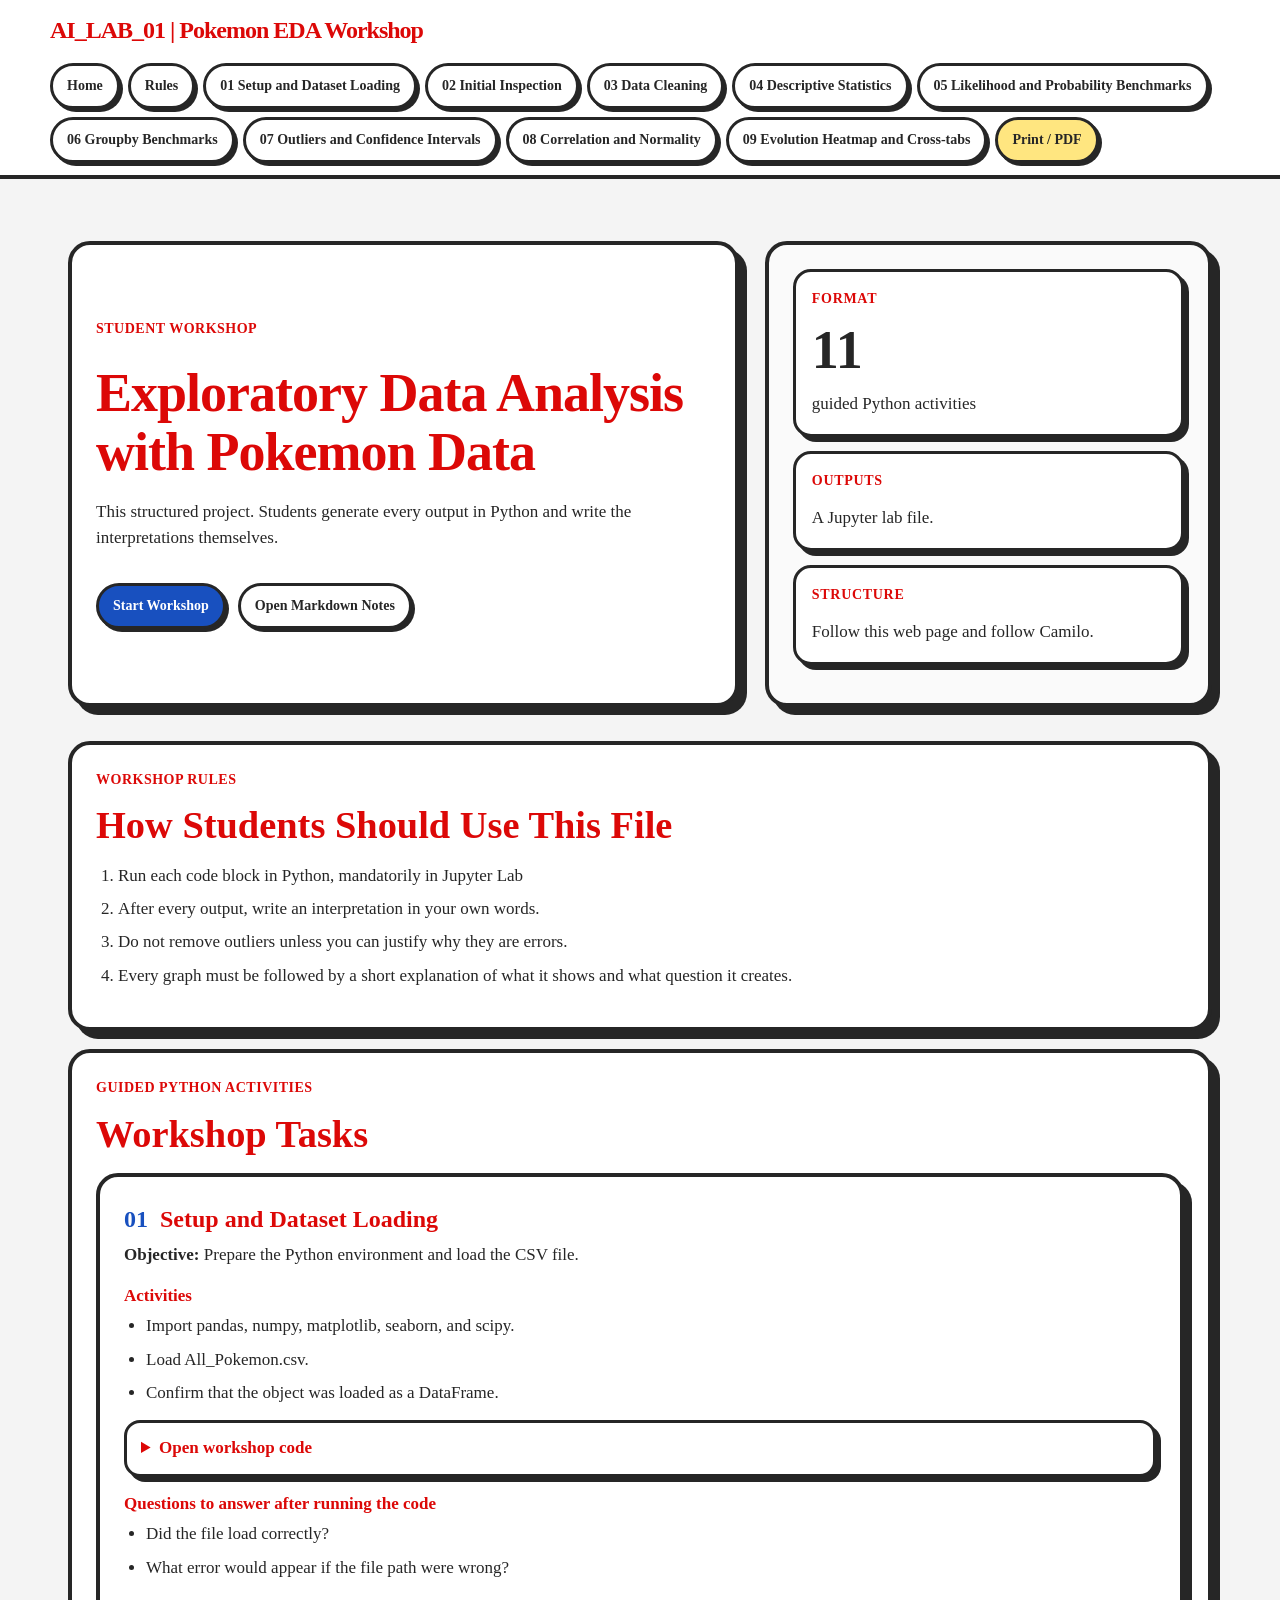
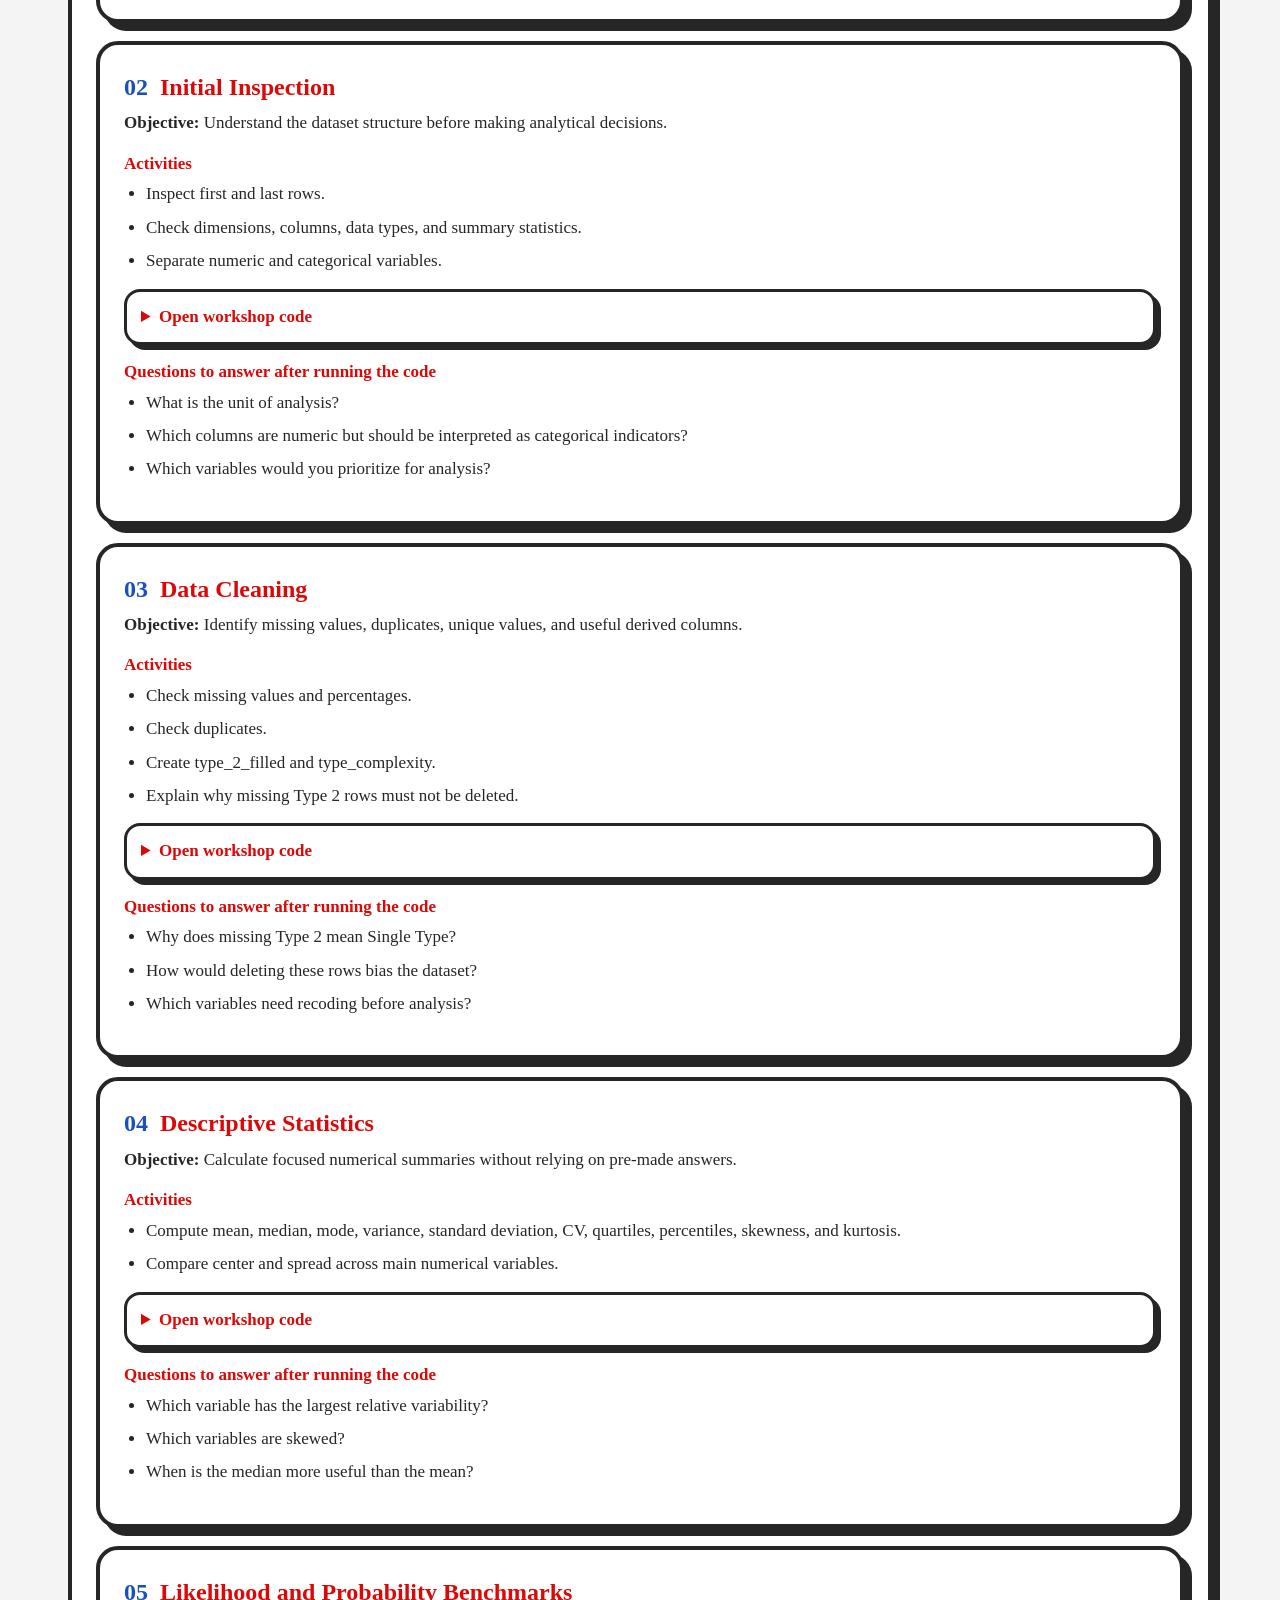
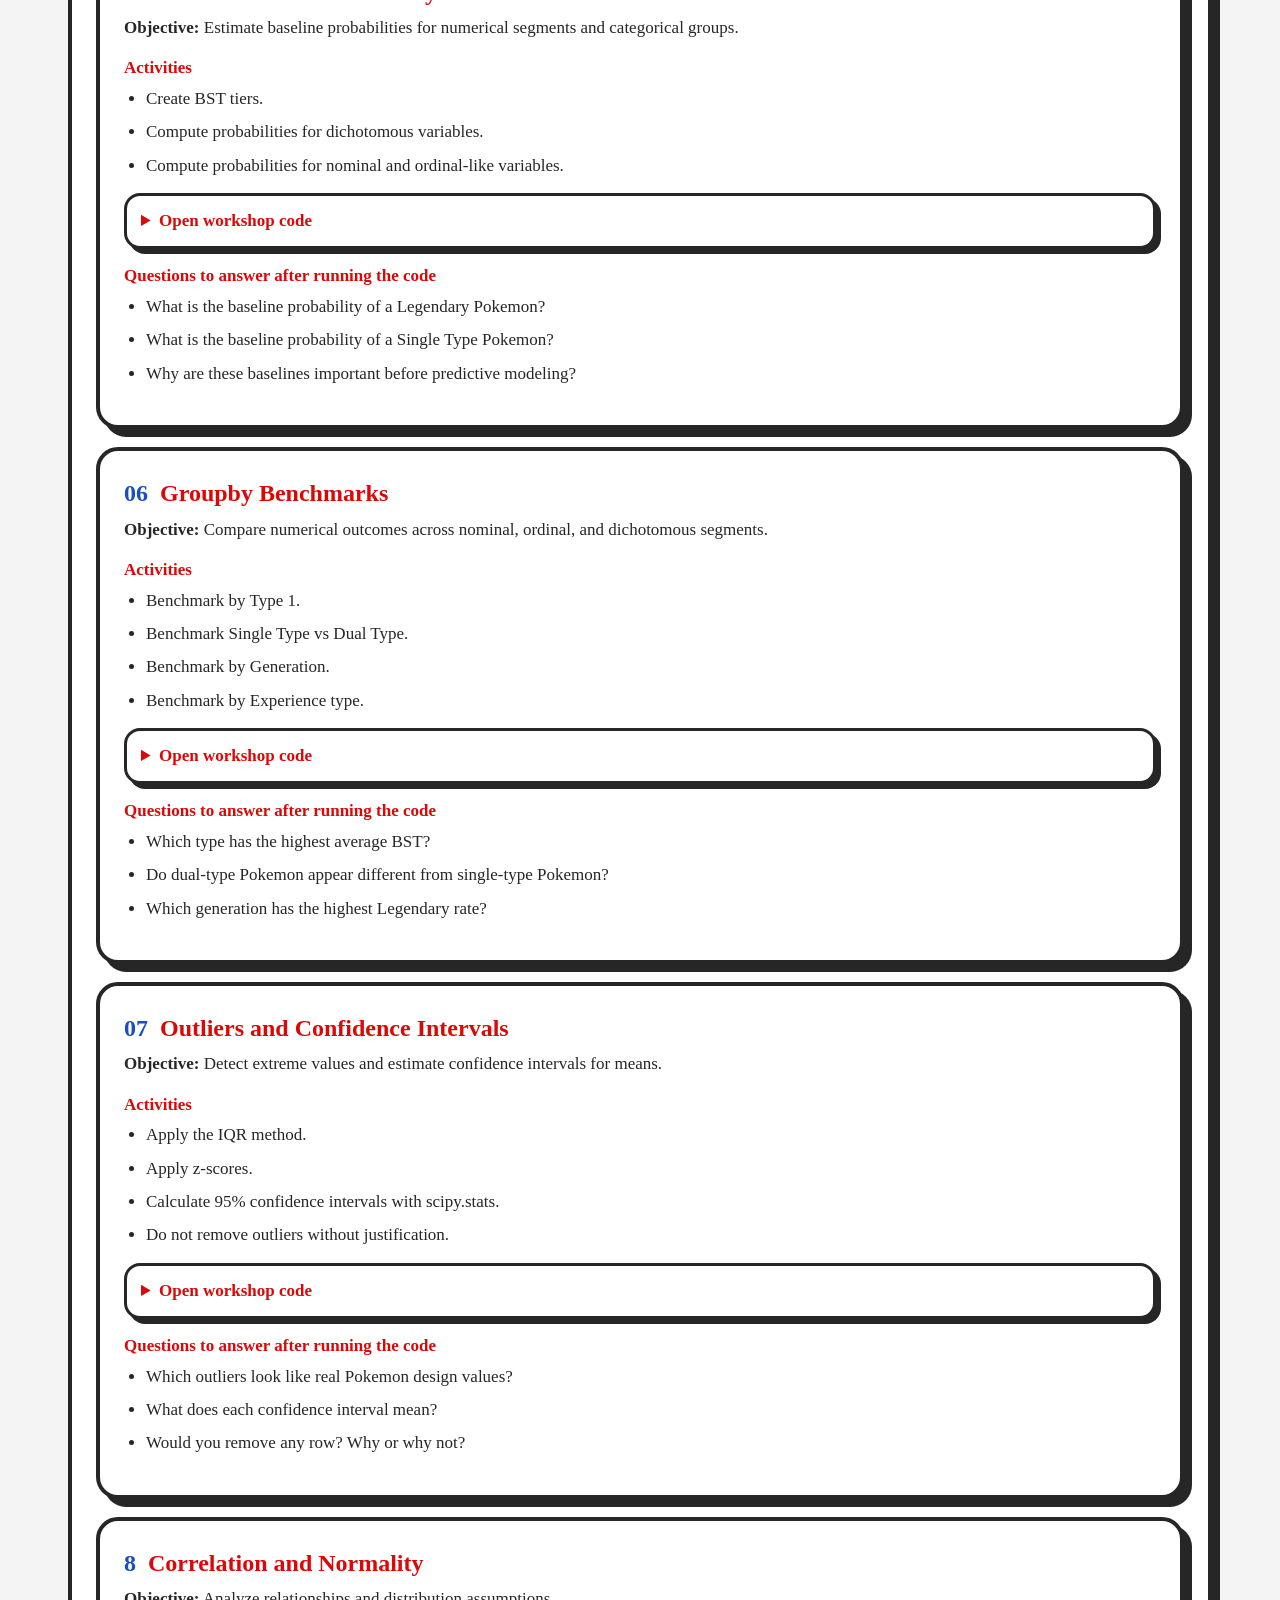
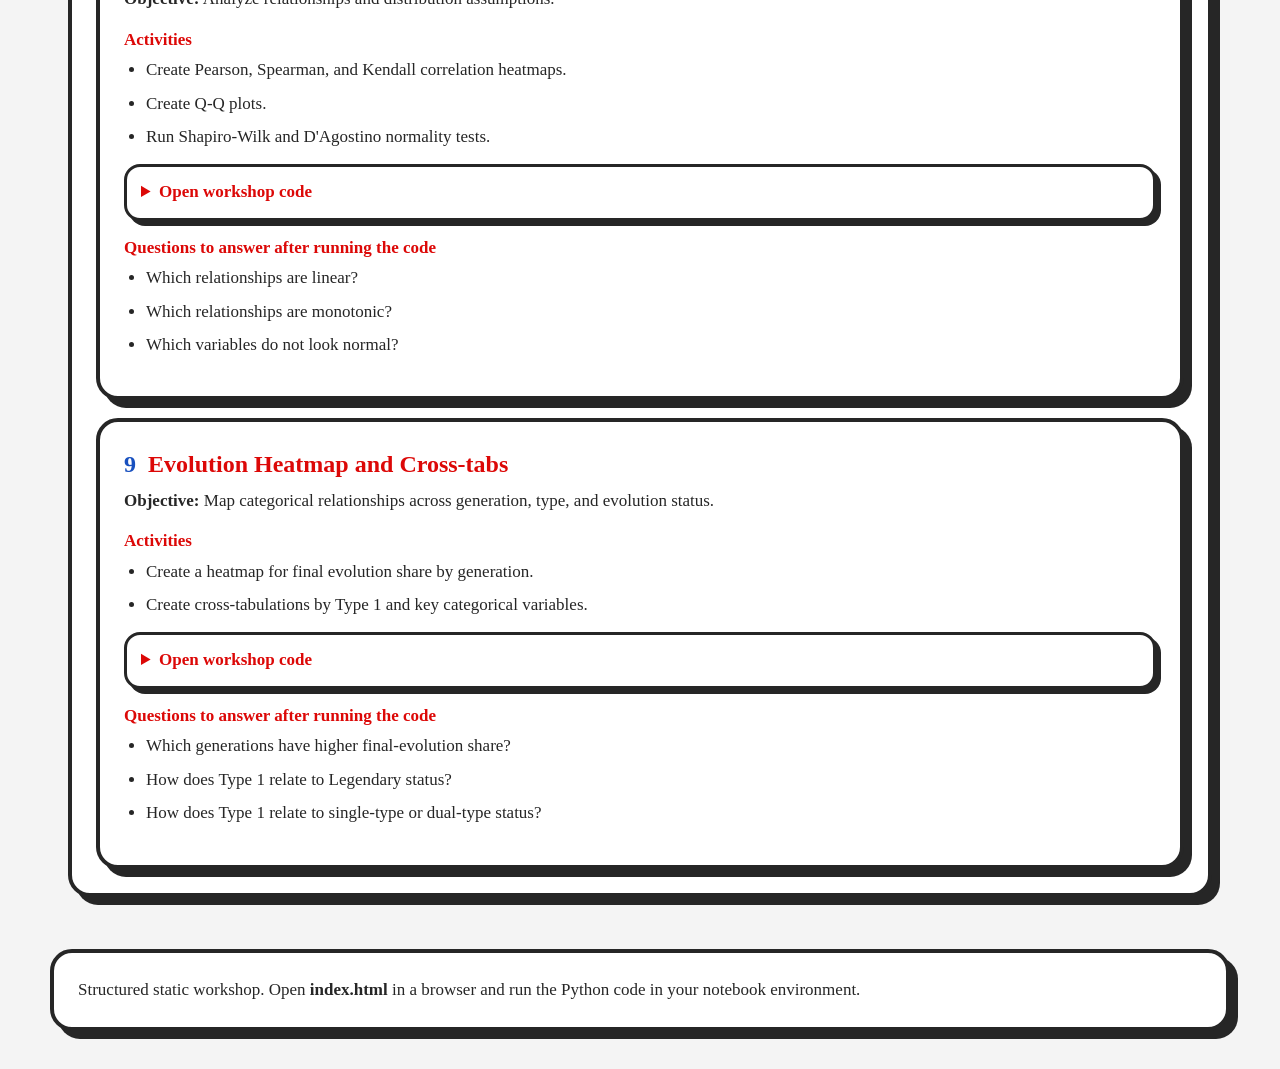
==== commit 49b7b560: "almost complete lab 1" ====
--- a/LAB_AI_02/LAB_AI_2_Lecture/LAB_AI_2_Lecture.html
+++ b/LAB_AI_02/LAB_AI_2_Lecture/LAB_AI_2_Lecture.html
@@ -19,11 +19,9 @@
 <a class="nav__link" href="#task-4">04 Descriptive Statistics</a>
 <a class="nav__link" href="#task-5">05 Likelihood and Probability Benchmarks</a>
 <a class="nav__link" href="#task-6">06 Groupby Benchmarks</a>
-<a class="nav__link" href="#task-7">07 Required Visualizations</a>
-<a class="nav__link" href="#task-8">08 Pie Charts and Pareto Chart</a>
-<a class="nav__link" href="#task-9">09 Outliers and Confidence Intervals</a>
-<a class="nav__link" href="#task-10">10 Correlation and Normality</a>
-<a class="nav__link" href="#task-11">11 Evolution Heatmap and Cross-tabs</a>
+<a class="nav__link" href="#task-7">07 Outliers and Confidence Intervals</a>
+<a class="nav__link" href="#task-8">08 Correlation and Normality</a>
+<a class="nav__link" href="#task-9">09 Evolution Heatmap and Cross-tabs</a>
         <button class="button button--print" type="button" data-print>Print / PDF</button>
       </div>
     </nav>
@@ -401,134 +399,10 @@
     </article>
     
 
+
     <article class="workshop-card" id="task-7">
       <div class="workshop-card__header">
         <span class="workshop-card__number">07</span>
-        <h3 class="workshop-card__title">Required Visualizations</h3>
-      </div>
-      <p class="workshop-card__objective"><strong>Objective:</strong> Create the core EDA plots, but interpret them manually after execution.</p>
-      <section class="workshop-card__section">
-        <h4 class="workshop-card__subtitle">Activities</h4>
-        <ul class="list"><li class="list__item">Build histograms, KDE plots, boxplots, violin plots, countplots, and bar charts.</li><li class="list__item">Write an interpretation after every graph.</li></ul>
-      </section>
-      
-    <details class="code-card workshop-card__code">
-      <summary class="code-card__summary">Open workshop code</summary>
-      <div class="code-card__toolbar">
-        <span class="code-card__label">Python code</span>
-        <button class="button button--copy" type="button" data-copy-target="code-7">Copy</button>
-      </div>
-      <pre class="code-card__pre"><code id="code-7" class="code-card__code-text"># Required visualizations
-main_numeric = [&quot;HP&quot;, &quot;Att&quot;, &quot;Def&quot;, &quot;Spa&quot;, &quot;Spd&quot;, &quot;Spe&quot;, &quot;BST&quot;, &quot;Height&quot;, &quot;Weight&quot;, &quot;BMI&quot;, &quot;Catch Rate&quot;]
-
-# Histograms and KDE plots
-for column in main_numeric:
-    plt.figure(figsize=(8, 4))
-    sns.histplot(data=pokemon, x=column, bins=25, kde=True)
-    plt.title(f&quot;Histogram and KDE: {column}&quot;)
-    plt.show()
-
-# Boxplots for numerical variables
-for column in main_numeric:
-    plt.figure(figsize=(6, 4))
-    sns.boxplot(data=pokemon, y=column)
-    plt.title(f&quot;Boxplot: {column}&quot;)
-    plt.show()
-
-# Violin plots by important categories
-for column in [&quot;BST&quot;, &quot;HP&quot;, &quot;Att&quot;, &quot;Def&quot;, &quot;Spe&quot;]:
-    plt.figure(figsize=(7, 4))
-    sns.violinplot(data=pokemon_clean, x=&quot;legendary_label&quot;, y=column.lower() if column != &quot;BST&quot; else &quot;bst&quot;, inner=&quot;quartile&quot;)
-    plt.title(f&quot;{column} by Legendary Status&quot;)
-    plt.show()
-
-# Countplots and bar charts
-sns.countplot(data=pokemon, y=&quot;Type 1&quot;, order=pokemon[&quot;Type 1&quot;].value_counts().index)
-plt.title(&quot;Primary Type Frequency&quot;)
-plt.show()
-
-sns.countplot(data=pokemon_clean, x=&quot;type_complexity&quot;)
-plt.title(&quot;Single Type vs Dual Type&quot;)
-plt.show()
-
-sns.countplot(data=pokemon_clean, x=&quot;legendary_label&quot;)
-plt.title(&quot;Legendary vs Non-Legendary&quot;)
-plt.show()</code></pre>
-    </details>
-    
-      <section class="workshop-card__section">
-        <h4 class="workshop-card__subtitle">Questions to answer after running the code</h4>
-        <ul class="list"><li class="list__item">What does each chart show?</li><li class="list__item">What pattern is visible?</li><li class="list__item">What question or hypothesis comes from that pattern?</li></ul>
-      </section>
-    </article>
-    
-
-    <article class="workshop-card" id="task-8">
-      <div class="workshop-card__header">
-        <span class="workshop-card__number">08</span>
-        <h3 class="workshop-card__title">Pie Charts and Pareto Chart</h3>
-      </div>
-      <p class="workshop-card__objective"><strong>Objective:</strong> Use pie charts for dichotomous variables and Pareto logic for type frequency.</p>
-      <section class="workshop-card__section">
-        <h4 class="workshop-card__subtitle">Activities</h4>
-        <ul class="list"><li class="list__item">Create pie charts for type complexity, Legendary status, and final evolution.</li><li class="list__item">Create a Pareto chart for Type 1.</li></ul>
-      </section>
-      
-    <details class="code-card workshop-card__code">
-      <summary class="code-card__summary">Open workshop code</summary>
-      <div class="code-card__toolbar">
-        <span class="code-card__label">Python code</span>
-        <button class="button button--copy" type="button" data-copy-target="code-8">Copy</button>
-      </div>
-      <pre class="code-card__pre"><code id="code-8" class="code-card__code-text"># Pie charts and Pareto chart
-pokemon_clean[&quot;type_complexity&quot;].value_counts().plot(
-    kind=&quot;pie&quot;,
-    autopct=&quot;%1.1f%%&quot;,
-    title=&quot;Single Type vs Dual Type&quot;
-)
-plt.ylabel(&quot;&quot;)
-plt.show()
-
-pokemon_clean[&quot;legendary_label&quot;].value_counts().plot(
-    kind=&quot;pie&quot;,
-    autopct=&quot;%1.1f%%&quot;,
-    title=&quot;Legendary vs Non-Legendary&quot;
-)
-plt.ylabel(&quot;&quot;)
-plt.show()
-
-pokemon_clean[&quot;final_evolution_label&quot;].value_counts().plot(
-    kind=&quot;pie&quot;,
-    autopct=&quot;%1.1f%%&quot;,
-    title=&quot;Final Evolution vs Not Final&quot;
-)
-plt.ylabel(&quot;&quot;)
-plt.show()
-
-type_counts = pokemon[&quot;Type 1&quot;].value_counts()
-cumulative_percentage = type_counts.cumsum() / type_counts.sum() * 100
-
-fig, ax1 = plt.subplots(figsize=(10, 5))
-type_counts.plot(kind=&quot;bar&quot;, ax=ax1, color=&quot;steelblue&quot;)
-ax1.set_ylabel(&quot;Count&quot;)
-ax1.set_title(&quot;Pareto Chart of Primary Type&quot;)
-
-ax2 = ax1.twinx()
-cumulative_percentage.plot(ax=ax2, color=&quot;red&quot;, marker=&quot;o&quot;)
-ax2.set_ylabel(&quot;Cumulative percentage&quot;)
-plt.show()</code></pre>
-    </details>
-    
-      <section class="workshop-card__section">
-        <h4 class="workshop-card__subtitle">Questions to answer after running the code</h4>
-        <ul class="list"><li class="list__item">Which dichotomous category dominates?</li><li class="list__item">Which primary types explain most of the dataset?</li><li class="list__item">How does the Pareto chart help prioritize categories?</li></ul>
-      </section>
-    </article>
-    
-
-    <article class="workshop-card" id="task-9">
-      <div class="workshop-card__header">
-        <span class="workshop-card__number">09</span>
         <h3 class="workshop-card__title">Outliers and Confidence Intervals</h3>
       </div>
       <p class="workshop-card__objective"><strong>Objective:</strong> Detect extreme values and estimate confidence intervals for means.</p>
@@ -594,9 +468,9 @@
     </article>
     
 
-    <article class="workshop-card" id="task-10">
-      <div class="workshop-card__header">
-        <span class="workshop-card__number">10</span>
+    <article class="workshop-card" id="task-8">
+      <div class="workshop-card__header">
+        <span class="workshop-card__number">8</span>
         <h3 class="workshop-card__title">Correlation and Normality</h3>
       </div>
       <p class="workshop-card__objective"><strong>Objective:</strong> Analyze relationships and distribution assumptions.</p>
@@ -650,9 +524,9 @@
     </article>
     
 
-    <article class="workshop-card" id="task-11">
-      <div class="workshop-card__header">
-        <span class="workshop-card__number">11</span>
+    <article class="workshop-card" id="task-9">
+      <div class="workshop-card__header">
+        <span class="workshop-card__number">9</span>
         <h3 class="workshop-card__title">Evolution Heatmap and Cross-tabs</h3>
       </div>
       <p class="workshop-card__objective"><strong>Objective:</strong> Map categorical relationships across generation, type, and evolution status.</p>
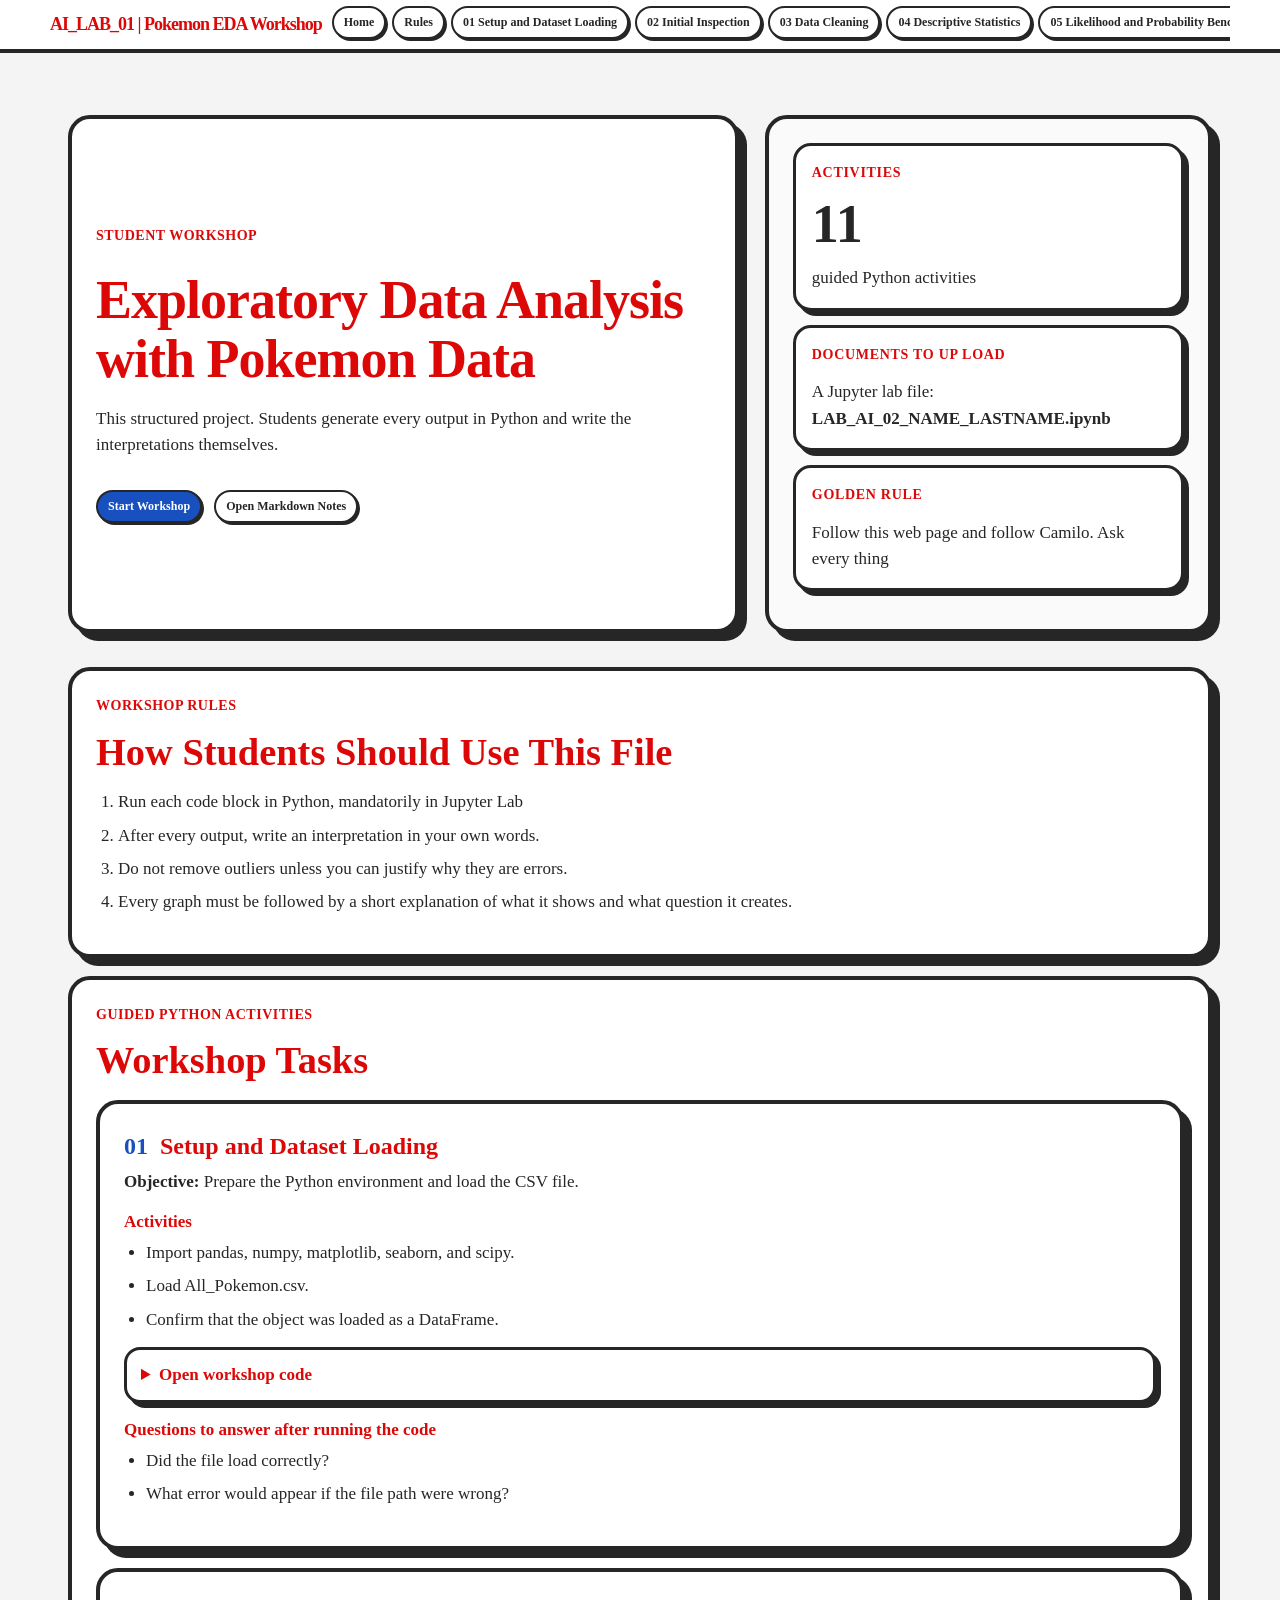
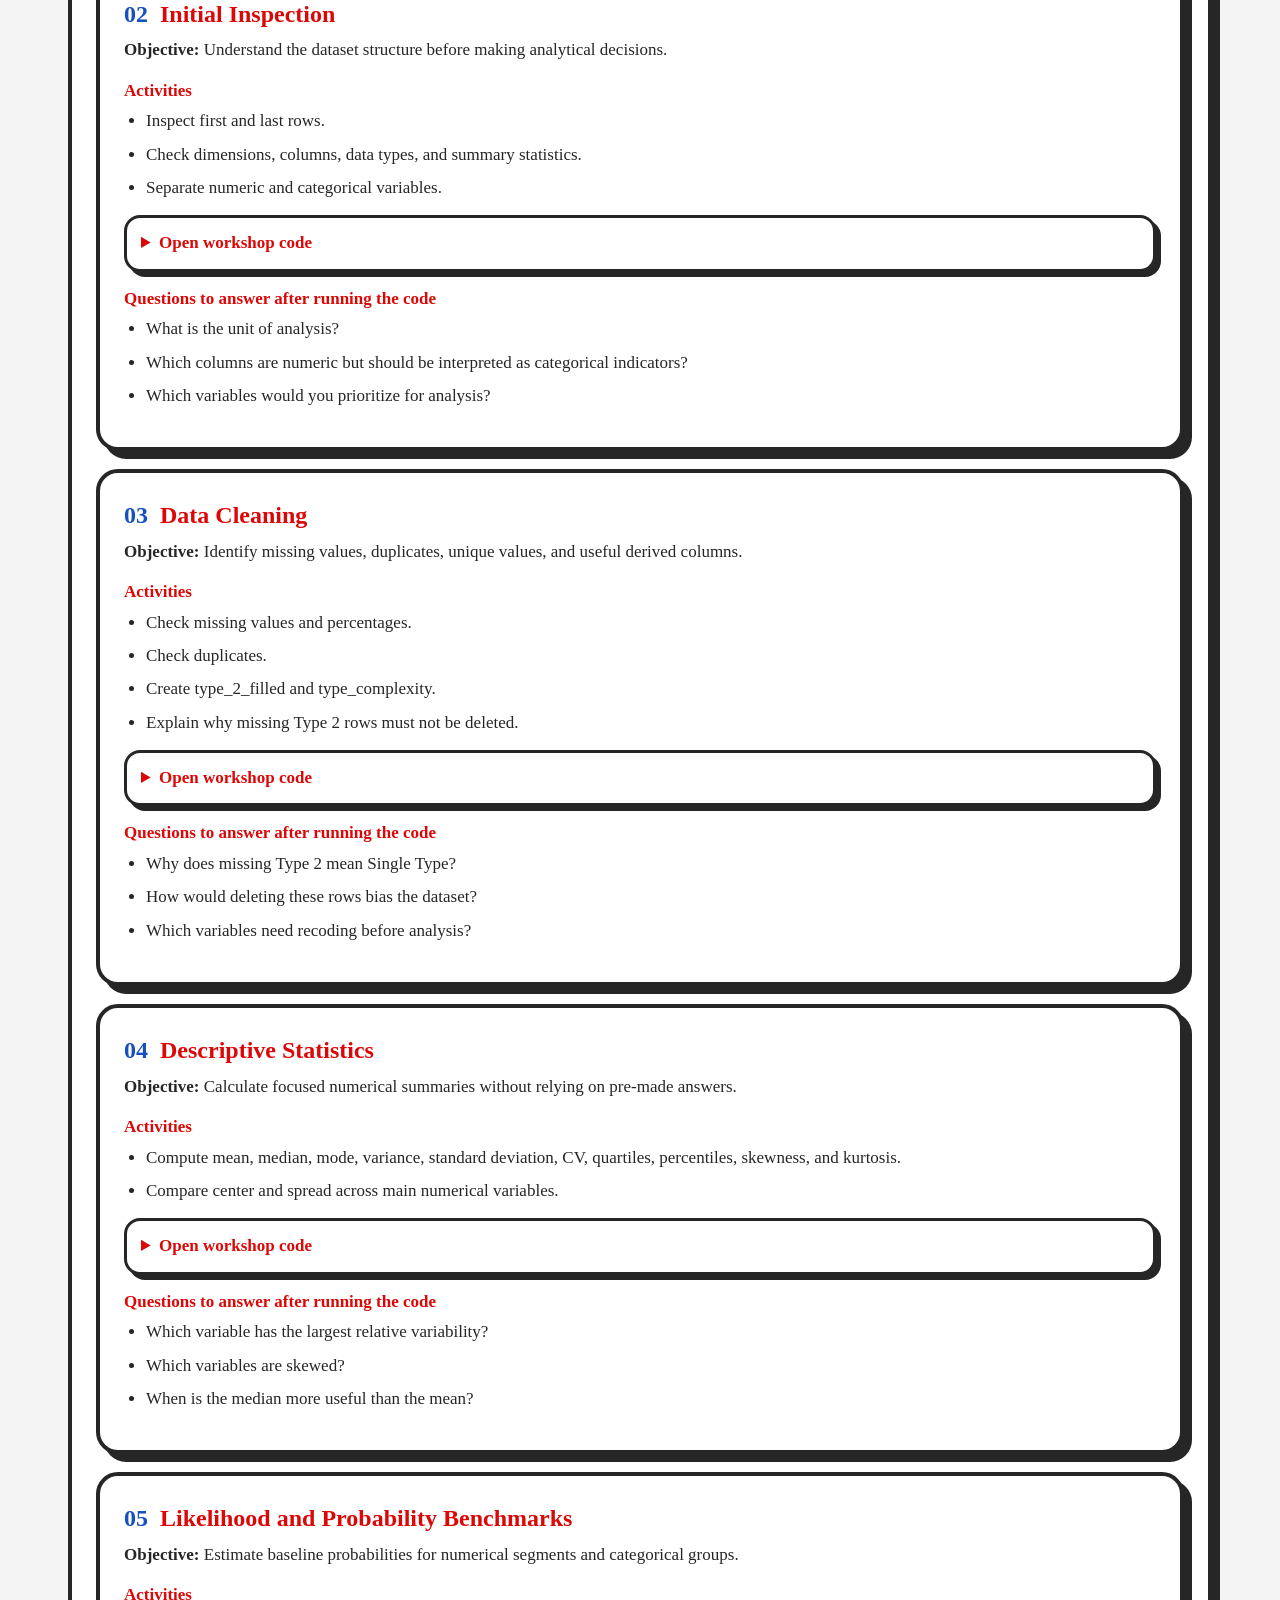
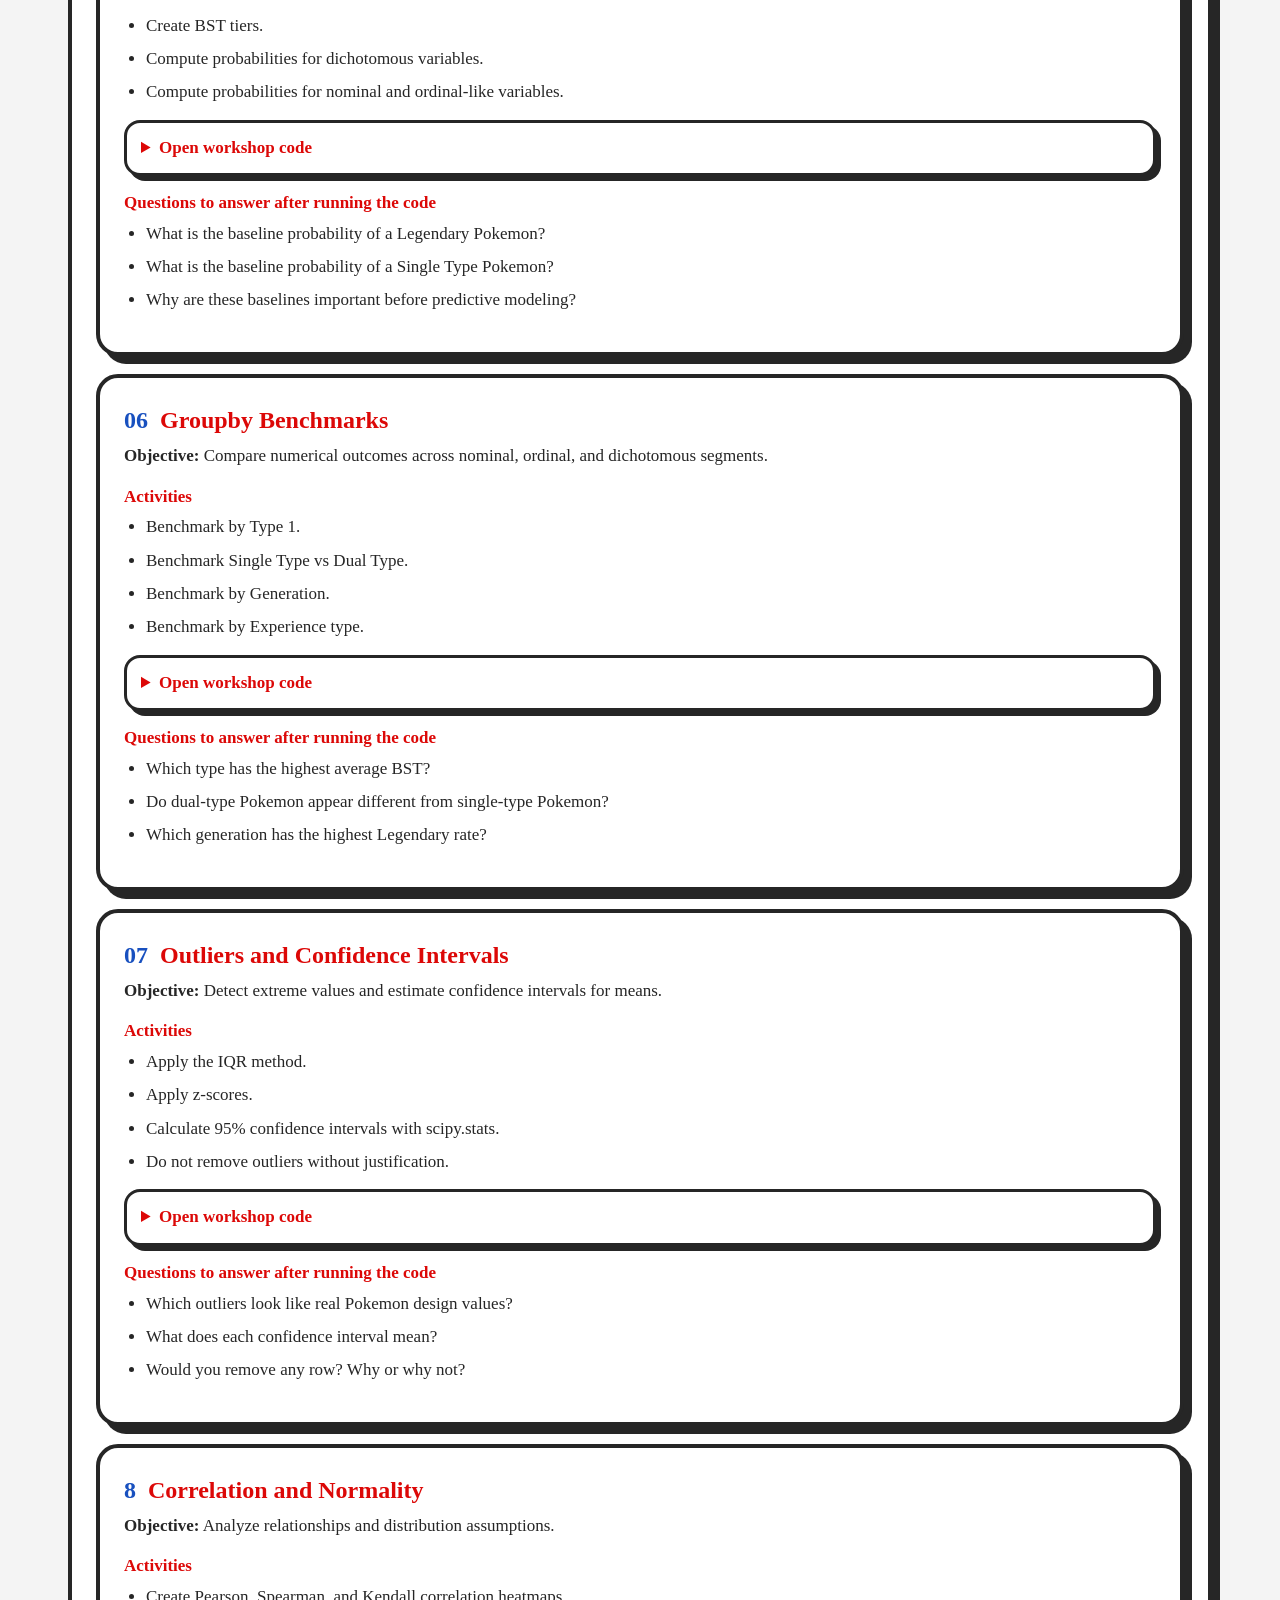
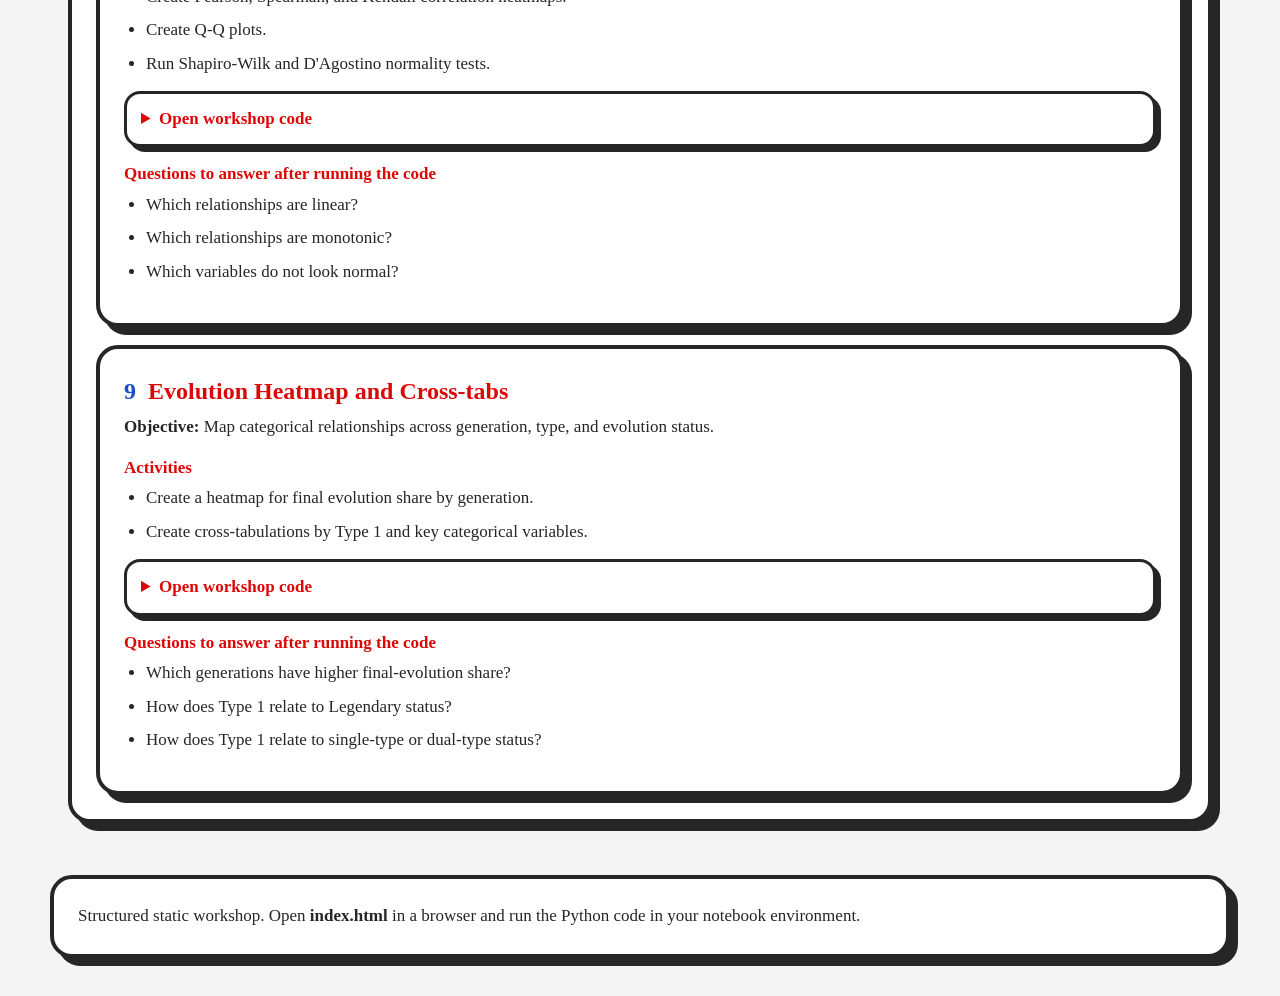
==== commit 530f4c15: "manito de gato" ====
--- a/LAB_AI_02/LAB_AI_2_Lecture/LAB_AI_2_Lecture.html
+++ b/LAB_AI_02/LAB_AI_2_Lecture/LAB_AI_2_Lecture.html
@@ -4,14 +4,14 @@
   <meta charset="UTF-8">
   <meta name="viewport" content="width=device-width, initial-scale=1.0">
   <title>AI_Lab_2</title>
-  <link rel="stylesheet" href="assets/css/main.css">
+  <link rel="stylesheet" href="../../assets/css/lecture.css">
 </head>
 <body class="page">
   <header class="topbar">
     <nav class="nav" aria-label="Workshop navigation">
-      <a class="nav__brand" href="#home">AI_LAB_01 | Pokemon EDA Workshop</a>
+      <a class="nav__brand" href="#intro">AI_LAB_01 | Pokemon EDA Workshop</a>
       <div class="nav__links">
-        <a class="nav__link" href="#home">Home</a>
+        <a class="nav__link" href="#intro">Home</a>
         <a class="nav__link" href="#rules">Rules</a>
         <a class="nav__link" href="#task-1">01 Setup and Dataset Loading</a>
 <a class="nav__link" href="#task-2">02 Initial Inspection</a>
@@ -27,7 +27,7 @@
     </nav>
   </header>
 
-  <main class="page__main" id="home">
+  <main class="page__main" id="intro">
     <section class="hero">
       <div class="hero__card">
         <p class="hero__eyebrow">Student Workshop</p>
@@ -40,17 +40,17 @@
       </div>
       <aside class="poster" aria-label="Workshop summary">
         <div class="poster__block">
-          <p class="poster__label">Format</p>
+          <p class="poster__label">Activities</p>
           <p class="poster__number">11</p>
           <p class="poster__text">guided Python activities</p>
         </div>
         <div class="poster__block">
-          <p class="poster__label">Outputs</p>
-          <p class="poster__text">A Jupyter lab file.</p>
+          <p class="poster__label">Documents to up load</p>
+          <p class="poster__text">A Jupyter lab file: <code>LAB_AI_02_NAME_LASTNAME.ipynb</code></p>
         </div>
         <div class="poster__block">
-          <p class="poster__label">Structure</p>
-          <p class="poster__text">Follow this web page and follow Camilo.</p>
+          <p class="poster__label">Golden Rule</p>
+          <p class="poster__text">Follow this web page and follow Camilo. Ask every thing</p>
         </div>
       </aside>
     </section>
@@ -575,6 +575,6 @@
     <p class="footer__text">Structured static workshop. Open <code>index.html</code> in a browser and run the Python code in your notebook environment.</p>
   </footer>
 
-  <script src="assets/js/app.js"></script>
+  <script src="../../assets/js/lecture.js"></script>
 </body>
 </html>
--- a/assets/css/lecture.css
+++ b/assets/css/lecture.css
@@ -0,0 +1,444 @@
+/*
+  SMACSS-inspired organization:
+  1. Base
+  2. Layout
+  3. Modules
+  4. States
+  5. Utilities
+
+  BEM naming examples:
+  .workshop-card
+  .workshop-card__title
+  .button--copy
+*/
+
+/* 1. Base */
+:root {
+  --color-red: #dc0807;
+  --color-blue: #1850bf;
+  --color-white: #ffffff;
+  --color-dark: #262626;
+  --color-ink: #262626;
+  --color-light: #f4f4f4;
+  --color-soft: #fafafa;
+  --color-green: #0f7a3a;
+  --color-yellow: #ffe680;
+  --border-heavy: 4px solid var(--color-dark);
+  --shadow-heavy: 8px 8px 0 var(--color-dark);
+  --shadow-small: 5px 5px 0 var(--color-dark);
+  --radius-large: 22px;
+  --font-main: "Comic Sans MS", "Comic Sans", cursive;
+  --font-size-small: 14px;
+  --font-size-base: 17px;
+  --font-size-large: 24px;
+  --font-size-title: clamp(34px, 5vw, 54px);
+}
+
+* {
+  box-sizing: border-box;
+  margin: 0;
+  padding: 0;
+}
+
+html {
+  scroll-behavior: smooth;
+}
+
+body {
+  font-family: var(--font-main);
+  background: var(--color-light);
+  color: var(--color-dark);
+  font-size: var(--font-size-base);
+  line-height: 1.55;
+}
+
+a,
+button,
+code,
+pre {
+  font-family: inherit;
+}
+
+code {
+  font-weight: 900;
+}
+
+h1,
+h2,
+h3,
+h4 {
+  color: var(--color-red);
+  font-weight: 900;
+  line-height: 1.1;
+}
+
+p {
+  margin-bottom: 14px;
+}
+
+/* 2. Layout */
+.page__main {
+  max-width: 1180px;
+  margin: 0 auto;
+  padding: 28px 18px 52px;
+}
+
+.topbar {
+  position: sticky;
+  top: 0;
+  z-index: 50;
+  background: var(--color-white);
+  color: var(--color-ink);
+  border-bottom: var(--border-heavy);
+  padding: 12px 18px;
+}
+
+.nav {
+  max-width: 1180px;
+  margin: 0 auto;
+  display: flex;
+  align-items: center;
+  justify-content: space-between;
+  gap: 14px;
+  flex-wrap: wrap;
+}
+
+.nav__links {
+  display: flex;
+  gap: 8px;
+  flex-wrap: wrap;
+}
+
+.footer {
+  max-width: 1180px;
+  margin: 0 auto 38px;
+  padding: 0 18px;
+}
+
+/* 3. Modules */
+.nav__brand {
+  color: var(--color-red);
+  font-size: var(--font-size-large);
+  font-weight: 900;
+  letter-spacing: -1px;
+  text-decoration: none;
+}
+
+.nav__link,
+.button {
+  border: 3px solid var(--color-dark);
+  border-radius: 999px;
+  background: var(--color-white);
+  color: var(--color-dark);
+  padding: 9px 14px;
+  font-size: var(--font-size-small);
+  font-weight: 900;
+  cursor: pointer;
+  box-shadow: 3px 3px 0 var(--color-dark);
+  text-decoration: none;
+  display: inline-flex;
+  align-items: center;
+  justify-content: center;
+}
+
+.button--copy {
+  background: var(--color-blue);
+  color: var(--color-white);
+}
+
+.button--primary {
+  background: var(--color-blue);
+  color: var(--color-white);
+}
+
+.button--print {
+  background: var(--color-yellow);
+}
+
+.hero__card,
+.poster,
+.note-card,
+.method-card,
+.workshop-card,
+.footer {
+  background: var(--color-white);
+  color: var(--color-ink);
+  border: var(--border-heavy);
+  border-radius: var(--radius-large);
+  box-shadow: var(--shadow-heavy);
+  padding: 24px;
+}
+
+.hero {
+  display: grid;
+  grid-template-columns: 1.2fr 0.8fr;
+  gap: 26px;
+  align-items: stretch;
+  min-height: 420px;
+  margin: 34px 0;
+  scroll-margin-top: 110px;
+}
+
+.hero__card {
+  display: flex;
+  flex-direction: column;
+  justify-content: center;
+}
+
+.hero__actions {
+  display: flex;
+  gap: 12px;
+  flex-wrap: wrap;
+  margin-top: 18px;
+}
+
+.hero__eyebrow,
+.note-card__eyebrow,
+.method-card__eyebrow,
+.workshop__eyebrow {
+  color: var(--color-red);
+  font-size: var(--font-size-small);
+  font-weight: 900;
+  letter-spacing: 0.5px;
+  text-transform: uppercase;
+}
+
+.hero__title {
+  font-size: var(--font-size-title);
+  margin: 10px 0 16px;
+  letter-spacing: -1px;
+}
+
+.hero__lead {
+  max-width: 820px;
+}
+
+.poster {
+  background: var(--color-soft);
+  display: flex;
+  flex-direction: column;
+  justify-content: space-between;
+}
+
+.poster__block {
+  border: 3px solid var(--color-dark);
+  border-radius: 18px;
+  padding: 16px;
+  background: var(--color-white);
+  margin-bottom: 14px;
+  box-shadow: var(--shadow-small);
+}
+
+.poster__label {
+  color: var(--color-red);
+  font-weight: 900;
+  text-transform: uppercase;
+  letter-spacing: 0.7px;
+  font-size: var(--font-size-small);
+}
+
+.poster__number {
+  font-size: var(--font-size-title);
+  font-weight: 900;
+  color: var(--color-dark);
+  line-height: 1;
+}
+
+.poster__text {
+  margin-bottom: 0;
+}
+
+.pill-list {
+  display: flex;
+  flex-wrap: wrap;
+  gap: 8px;
+  padding-left: 0;
+  list-style: none;
+}
+
+.pill-list__item {
+  border: 2px solid #000000;
+  border-radius: 999px;
+  padding: 6px 10px;
+  background: var(--color-light);
+  font-weight: 900;
+}
+
+.note-card,
+.method-card,
+.workshop-card {
+  margin-top: 18px;
+  scroll-margin-top: 110px;
+}
+
+.note-card__title,
+.method-card__title,
+.workshop__title {
+  font-size: clamp(28px, 3vw, 42px);
+  margin: 8px 0 16px;
+}
+
+.workshop-card__header {
+  display: flex;
+  align-items: baseline;
+  gap: 12px;
+  flex-wrap: wrap;
+}
+
+.workshop-card__number {
+  color: var(--color-blue);
+  font-size: var(--font-size-large);
+  font-weight: 900;
+}
+
+.workshop-card__title {
+  font-size: 24px;
+  margin-bottom: 10px;
+}
+
+.workshop-card__subtitle {
+  margin: 18px 0 8px;
+}
+
+.list {
+  padding-left: 22px;
+  margin-bottom: 14px;
+}
+
+.list__item {
+  margin: 7px 0;
+}
+
+.code-card {
+  border: 3px solid var(--color-dark);
+  border-radius: 16px;
+  background: var(--color-white);
+  padding: 12px 14px;
+  margin-top: 14px;
+  box-shadow: var(--shadow-small);
+}
+
+.code-card__summary {
+  cursor: pointer;
+  font-weight: 900;
+  color: var(--color-red);
+}
+
+.code-card[open] .code-card__summary {
+  margin-bottom: 12px;
+}
+
+.code-card__toolbar {
+  display: flex;
+  justify-content: space-between;
+  align-items: center;
+  gap: 12px;
+  flex-wrap: wrap;
+  margin-bottom: 12px;
+  font-weight: 900;
+}
+
+.code-card__pre {
+  white-space: pre-wrap;
+  overflow: auto;
+  border: 3px solid var(--color-dark);
+  border-radius: 16px;
+  background: var(--color-light);
+  color: var(--color-dark);
+  padding: 16px;
+  font-size: 13px;
+  line-height: 1.5;
+}
+
+.footer__text {
+  margin-bottom: 0;
+}
+
+/* 4. States */
+.nav__link:hover,
+.button:hover {
+  transform: translate(2px, 2px);
+  box-shadow: 1px 1px 0 var(--color-dark);
+}
+
+.button.is-copied {
+  background: var(--color-yellow);
+  color: var(--color-ink);
+}
+
+/* 5. Utilities */
+@media (max-width: 800px) {
+  .hero {
+    grid-template-columns: 1fr;
+  }
+
+  .hero,
+  .hero__card,
+  .poster,
+  .note-card,
+  .method-card,
+  .workshop-card,
+  .footer {
+    padding: 18px;
+  }
+}
+
+@media print {
+  body {
+    background: #ffffff;
+    color: #000000;
+  }
+
+  .topbar,
+  .button--copy {
+    display: none !important;
+  }
+
+  .hero,
+  .note-card,
+  .method-card,
+  .workshop-card,
+  .footer {
+    box-shadow: none;
+    break-inside: avoid;
+  }
+}
+
+/* Compact header / nav */
+.topbar {
+  padding: 6px 14px;
+}
+
+.nav {
+  flex-wrap: nowrap;
+  align-items: center;
+  gap: 10px;
+}
+
+.nav__brand {
+  flex: 0 0 auto;
+  font-size: 18px;
+  line-height: 1;
+  white-space: nowrap;
+}
+
+.nav__links {
+  flex: 1 1 auto;
+  min-width: 0;
+  display: flex;
+  flex-wrap: nowrap;
+  gap: 6px;
+  overflow-x: auto;
+  overflow-y: hidden;
+  padding-bottom: 4px;
+}
+
+.nav__link,
+.button {
+  flex: 0 0 auto;
+  white-space: nowrap;
+  padding: 5px 10px;
+  font-size: 12px;
+  border-width: 2px;
+  box-shadow: 2px 2px 0 var(--color-dark);
+}
